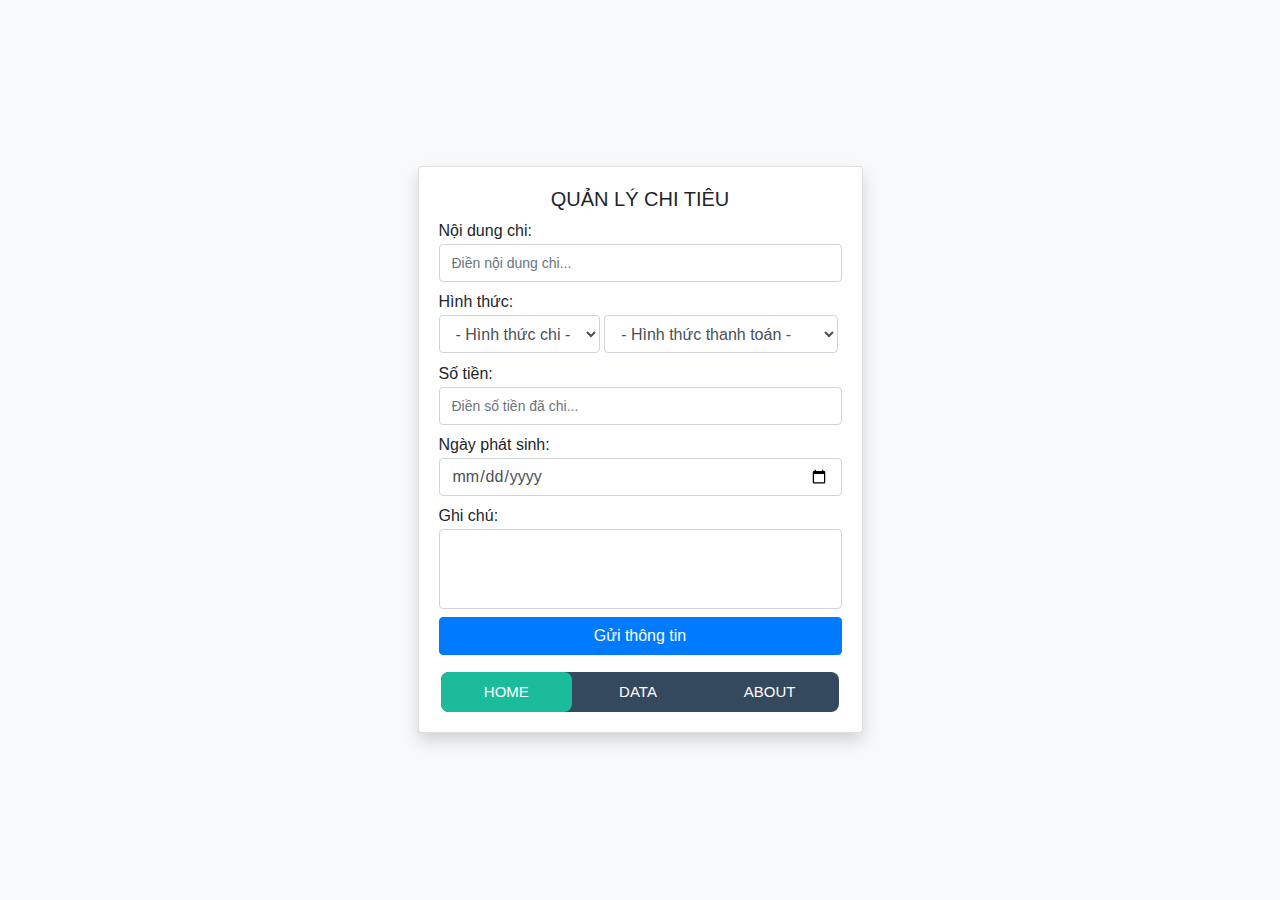
==== index.html @ 2f5fa238 "Update index.html" ====
<!DOCTYPE html>
<html lang="en">
<head>
    <meta charset="UTF-8">
    <meta name="viewport" content="width=device-width, initial-scale=1.0">
    <title>Quản lý chi tiêu cá nhân</title>
    <!-- Bootstrap MENU CSS -->
    <link rel="stylesheet" href="menu.css">
    <!-- Bootstrap CSS -->
    <link href="https://stackpath.bootstrapcdn.com/bootstrap/4.5.2/css/bootstrap.min.css" rel="stylesheet">
    <style>

        /* Thêm CSS tùy chỉnh tại đây nếu cần */
        body {
            min-height: 100vh; /* Đảm bảo chiều cao của body ít nhất là 100% chiều cao của viewport */
			margin: 0;
			padding: 0;
			background-color: #f8f9fa; /* Màu nền của trang */
			display: flex;
			justify-content: center; /* Căn giữa nội dung theo chiều ngang */
			align-items: center; /* Căn giữa nội dung theo chiều dọc */
        }

        /* Định dạng cho input "Ghi chú" */
        #ghi_chu {
            text-align: left; /* Canh trái nội dung */
            height: 80px; /* Chiều cao cố định */
            overflow-y: auto; /* Cho phép tự động xuống dòng khi đủ chiều cao */
            resize: none; /* Ngăn chặn thay đổi kích thước của textarea */
        }
		
		/* Điều chỉnh khoảng cách giữa label và input */
		.form-group label {
			margin-bottom: 1px; /* Khoảng cách dưới của label */
			display: block; /* Hiển thị label dưới dạng block để nó nằm trên một dòng riêng */
		}
		.form-group input,
		.form-group select,
		.form-group textarea {
        margin-bottom: 1px; /* Khoảng cách dưới của input, select, textarea */
		}
		
		/* Điều chỉnh khoảng cách giữa các form-group */
		.form-group {
        margin-bottom: 8px; /* Khoảng cách dưới của mỗi form-group */
		}
		/* Định dạng placeholder */
		::placeholder {
        font-size: 14px; /* Cỡ chữ của placeholder */
        }
        
    </style>
</head>


<body>


    <div class="container mt-1" style="margin-bottom: 5px;"> <!-- Container Bootstrap -->
        <div class="row justify-content-center"> <!-- Row Bootstrap: căn giữa nội dung -->
            <div class="col-md-5"> <!-- Cột Bootstrap: chiều rộng 41,6% trên màn hình lớn -->
                <div class="card shadow"> <!-- Thẻ card để bao bọc nội dung --> 
                    <div class="card-body">
                        <h5 class="text-center mb-2">QUẢN LÝ CHI TIÊU</h5>
                        <form id="registrationForm" onsubmit="submitForm(); return false;">

                            <div class="form-group">
                                <label for="Noidungchi">Nội dung chi:</label>
                                <input type="text" class="form-control" placeholder="Điền nội dung chi..." id="noi_dung_chi" name="noi_dung_chi" required>
                            </div>

                            <div class="form-group">
                            <label for="Hinhthuc">Hình thức:</label>
                            <select class="form-control" id="hinh_thuc_chi" name="hinh_thuc_chi" required style="display: inline-block; width: 40%;">
                              <option value="" disabled selected>- Hình thức chi -</option>
                              <option value="Trực tiếp">Trực tiếp</option>
                              <option value="Online">Online</option>
                              <option value="Khác">Khác</option>
                            </select>
                            
                            <select class="form-control" id="hinh_thuc_tt" name="hinh_thuc_tt" required style="display: inline-block; width: 58%;">
                              <option value="" disabled selected>- Hình thức thanh toán -</option>
                              <option value="Tiền mặt">Tiền mặt</option>
                              <option value="Thẻ ghi nợ">Thẻ ghi nợ</option>
                              <option value="Chuyển khoản">Chuyển khoản</option>
                              <option value="Khác">Khác</option>
                            </select>
                            </div>
            
                            <div class="form-group">
                                <label for="Sotien">Số tiền:</label>
                                <input type="number" class="form-control" placeholder="Điền số tiền đã chi..." id="so_tien" name="so_tien" required>
                            </div>

                            <div class="form-group">
                                <label for="Ngayphatsinh">Ngày phát sinh:</label>
                                <input type="date" class="form-control" placeholder="Ngày phát sinh giao dịch..." id="ngay_phat_sinh" name="ngay_phat_sinh">
                            </div>

                            <div class="form-group">
                                <label for="Ghichu">Ghi chú:</label>
                                <textarea class="form-control" placeholder="" id="ghi_chu" name="ghi_chu"></textarea>
                            </div>

                            <div class="form-group text-center">
                                <button class="btn btn-primary btn-block" id="ss-submit" type="submit">Gửi thông tin</button>
                            </div>

                            <div id="menu">
                                <!-- Nội dung của phần bạn muốn áp dụng CSS --> 
                                <!-- thanh menu -->
                                <nav>
                                <a href="https://bachtoanlx.github.io/myweb/index.html">Home</a>
                                <a href="https://bachtoanlx.github.io/myweb/datatable.html">Data</a>
                                <a href="https://bachtoanlx.github.io/myweb/about.html">About</a>
                                <div class="animation start-home"></div>
                            </nav> 
                            </div>

                        </form>
                    </div>
                </div>
            </div>
        </div>
    </div>

<!-- Bootstrap JS và các thư viện khác -->
<script src="https://code.jquery.com/jquery-3.5.1.slim.min.js"></script>
<script src="https://cdn.jsdelivr.net/npm/@popperjs/core@2.5.4/dist/umd/popper.min.js"></script>
<script src="https://stackpath.bootstrapcdn.com/bootstrap/4.5.2/js/bootstrap.min.js"></script>

<script>
// Hàm xử lý khi submit form
function submitForm() {
    // Hiển thị modal loading
    $('#loadingModal').modal('show');

    var noi_dung_chi = document.getElementById('noi_dung_chi').value;
    var hinh_thuc_chi = document.getElementById('hinh_thuc_chi').value;
    var hinh_thuc_tt = document.getElementById('hinh_thuc_tt').value;
    var so_tien = document.getElementById('so_tien').value;
    var ngay_phat_sinh = document.getElementById('ngay_phat_sinh').value || getCurrentDate();
    var ghi_chu = document.getElementById('ghi_chu').value;

    if (!noi_dung_chi || !hinh_thuc_chi || !hinh_thuc_tt || !so_tien) {
        $('#errorModal').modal('show'); // Hiển thị modal lỗi
        $('#loadingModal').modal('hide'); // Ẩn modal loading
        return;
    }

    var formData = {
        noi_dung_chi: noi_dung_chi,
        hinh_thuc_chi: hinh_thuc_chi,
        hinh_thuc_tt: hinh_thuc_tt,
        so_tien: so_tien,
        ngay_phat_sinh: ngay_phat_sinh,
        ghi_chu: ghi_chu
    };

    console.log(formData);

    fetch('https://script.google.com/macros/s/AKfycbzJI-iqo9UcL854_1yqWVZwP2hpHtPCdZ2r0AMEBykjgz6Kp2QeU3jSshLGypCGWMjU/exec', {
        method: 'POST',
        body: JSON.stringify(formData)
    })
    .then(response => response.json())
    .then(data => {
        console.log(data);
        if (data.result === 'success') {
            $('#successModal').modal('show'); // Hiển thị modal thành công
            document.getElementById('registrationForm').reset();
        } else {
            $('#errorModal').modal('show'); // Hiển thị modal lỗi
        }
    })
    .catch(error => {
        console.error('Đã xảy ra lỗi:', error);
        $('#errorModal').modal('show'); // Hiển thị modal lỗi
    })
    .finally(() => {
        // Ẩn modal loading sau khi hoàn thành
        $('#loadingModal').modal('hide');
    });
}
// ĐỊNH NGHĨA HÀM ĐỂ VIẾT HOA CHỮ CÁI ĐẦU CỦA CHUỖI
        function capitalizeFirstLetter(str) {
            return str.charAt(0).toUpperCase() + str.slice(1);
        }

        // Lắng nghe sự kiện khi người dùng nhập liệu vào trường input
        document.addEventListener('DOMContentLoaded', function() {
            var inputField = document.getElementById('noi_dung_chi');

            inputField.addEventListener('input', function() {
                // Lấy giá trị nhập vào từ trường input
                var inputValue = inputField.value;

                // Chuyển đổi chuỗi thành dạng viết hoa chữ cái đầu
                var capitalizedValue = capitalizeFirstLetter(inputValue);

                // Đặt lại giá trị đã chuyển đổi vào trường input
                inputField.value = capitalizedValue;
            });
        });

// HÀM LẤY NGÀY HIỆN TẠI DƯỚI DẠNG CHUỖI YYYY-MM-DD
function getCurrentDate() {
    var today = new Date();
    var year = today.getFullYear();
    var month = ('0' + (today.getMonth() + 1)).slice(-2); // Tháng đếm từ 0, cần cộng thêm 1 và format về dạng 2 chữ số
    var day = ('0' + today.getDate()).slice(-2); // Ngày format về dạng 2 chữ số
    return year + '-' + month + '-' + day;
}

function setMaxDateForNgayPhatSinh() {
    var today = new Date();
    var year = today.getFullYear();
    var month = ('0' + (today.getMonth() + 1)).slice(-2); // Tháng đếm từ 0, cần cộng thêm 1 và format về dạng 2 chữ số
    var day = ('0' + today.getDate()).slice(-2); // Ngày format về dạng 2 chữ số

    var maxDate = year + '-' + month + '-' + day;

    // Đặt thuộc tính max cho input ngày phat sinh 
    document.getElementById('ngay_phat_sinh').setAttribute('max', maxDate);
}

// Gọi hàm setMaxDateForNgayPhatSinh() khi tài liệu được tải
document.addEventListener('DOMContentLoaded', function() {
    setMaxDateForNgayPhatSinh();
});


</script>
<!-- CÁC MODAL THÔNG BÁO KHI GỬI DỮ LIỆU -->
<!-- Modal Thành công -->
<div class="modal fade" id="successModal" tabindex="-1" role="dialog" aria-labelledby="successModalLabel" aria-hidden="true">
    <div class="modal-dialog" role="document">
        <div class="modal-content">
            <div class="modal-body text-center">
                <p class="text-success"><i class="fas fa-check-circle fa-3x mb-3"></i></p>
                <p class="mb-0"><strong>Ghi nhận thành công!</strong></p>
            </div>
            <div class="modal-footer">
                <button type="button" class="btn btn-primary btn-block" data-dismiss="modal">Đóng</button>
            </div>
        </div>
    </div>
</div>

<!-- Modal Lỗi -->
<div class="modal fade" id="errorModal" tabindex="-1" role="dialog" aria-labelledby="errorModalLabel" aria-hidden="true">
    <div class="modal-dialog" role="document">
        <div class="modal-content">
            <div class="modal-header">
                <h5 class="modal-title" id="errorModalLabel">Lỗi!</h5>
                <button type="button" class="close" data-dismiss="modal" aria-label="Close">
                    <span aria-hidden="true">&times;</span>
                </button>
            </div>
            <div class="modal-body">
                Ghi nhận thất bại. Vui lòng thử lại.
            </div>
            <div class="modal-footer">
                <button type="button" class="btn btn-secondary" data-dismiss="modal">Đóng</button>
            </div>
        </div>
    </div>
</div>
<!-- Modal Loading khi đang gửi dữ liệu-->
<div class="modal" id="loadingModal" tabindex="-1" role="dialog" aria-labelledby="loadingModalLabel" aria-hidden="true">
    <div class="modal-dialog modal-dialog-centered" role="document">
        <div class="modal-content">
            <div class="modal-body text-center">
                <div class="spinner-border text-primary" role="status">
                    <span class="sr-only">Loading...</span>
                </div>
                <p class="mt-2">Đang gửi dữ liệu...</p>
            </div>
        </div>
    </div>
</div>


</body>
</html>
---- menu.css ----
#menu {
nav {
	margin: 17px auto 0;
	position: relative;
	width: 99%;
	height: 40px;
	background-color: #34495e;
	border-radius: 8px;
	font-size: 0;
}
nav a {
	line-height: 40px;
	height: 100%;
	font-size: 15px;
	display: inline-block;
	position: relative;
	z-index: 1;
	text-decoration: none;
	text-transform: uppercase;
	text-align: center;
	color: white;
	cursor: pointer;
}
nav .animation {
	position: absolute;
	height: 100%;
	top: 0;
	z-index: 0;
	transition: all .5s ease 0s;
	border-radius: 8px;
}
a:nth-child(1) {
	width: 33%;
}
a:nth-child(2) {
	width: 33%;
}
a:nth-child(3) {
	width: 33%;
}

nav .start-home, a:nth-child(1):hover~.animation {
	width: 33%;
	left: 0%;
	background-color: #1abc9c;
}
nav .start-Data, a:nth-child(2):hover~.animation {
	width: 33%;
	left: 33%;
	background-color: #e74c3c;
}
nav .start-About, a:nth-child(3):hover~.animation {
	width: 33%;
	left: 67%;
	background-color: #3498db;
}


body {
	font-size: 12px;
	font-family: sans-serif;
	background: #2c3e50;
}
h1 {
	text-align: center;
	margin: 40px 0 40px;
	text-align: center;
	font-size: 30px;
	color: #ecf0f1;
	text-shadow: 2px 2px 4px #000000;
	font-family: 'Cherry Swash', cursive;
}

p {
    position: absolute;
    bottom: 20px;
    width: 100%;
    text-align: center;
    color: #ecf0f1;
    font-family: 'Cherry Swash',cursive;
    font-size: 16px;
}

span {
    color: #2BD6B4;
}
}
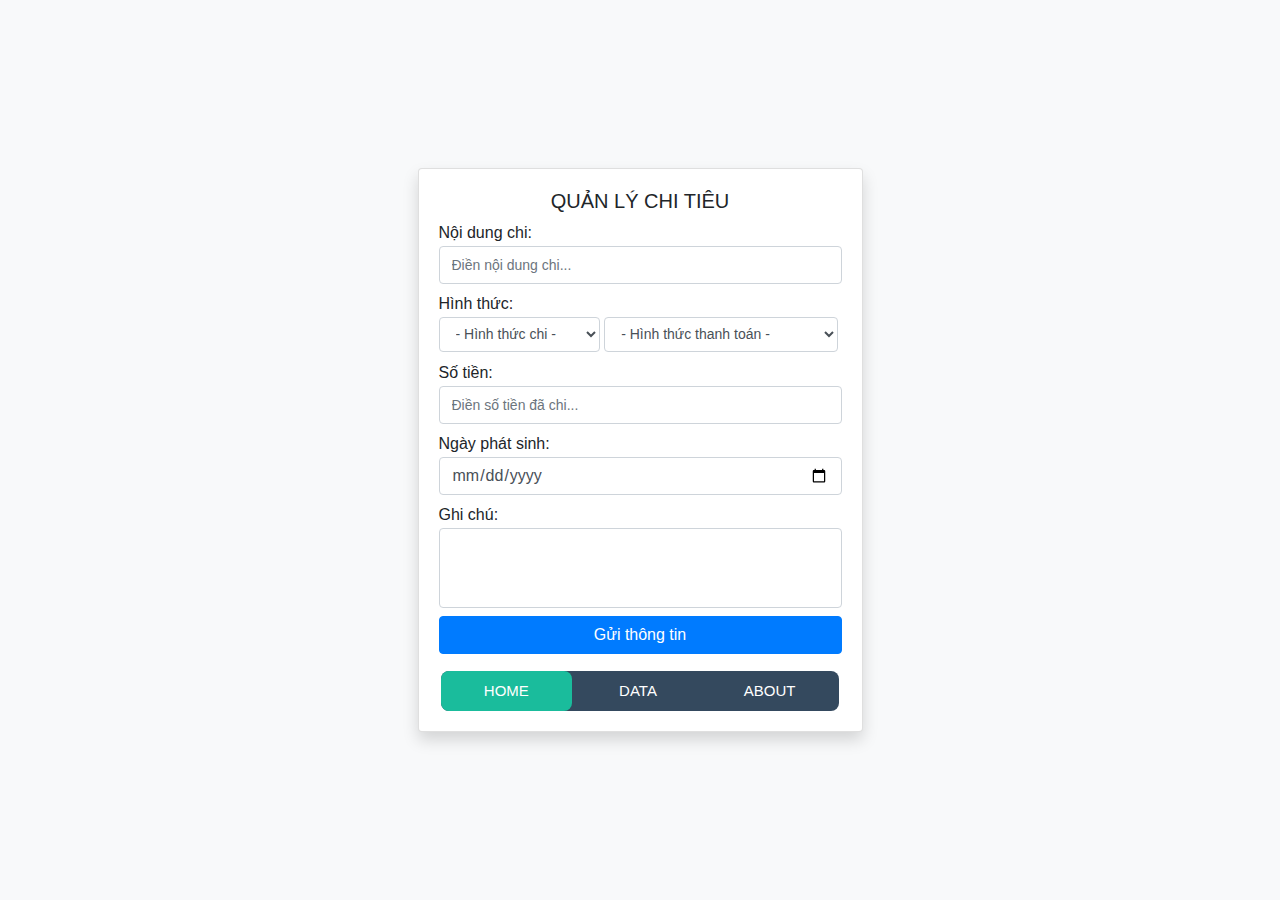
==== commit e19f6fc3: "Update index.html" ====
--- a/index.html
+++ b/index.html
@@ -48,6 +48,25 @@
 		::placeholder {
         font-size: 14px; /* Cỡ chữ của placeholder */
         }
+
+        /* Thiết lập kích thước chữ mặc định cho các select */
+        select.form-control {
+        font-size: 14px; /* Kích thước chữ mặc định */
+        }
+
+        /* Sử dụng Media Queries để điều chỉnh kích thước chữ cho các kích cỡ màn hình khác nhau */
+        @media screen and (max-width: 768px) {
+        select.form-control {
+            font-size: 14px; /* Kích thước chữ khi màn hình có độ rộng <= 768px */
+        }
+        }
+
+        @media screen and (max-width: 576px) {
+        select.form-control {
+            font-size: 14px; /* Kích thước chữ khi màn hình có độ rộng <= 576px */
+        }
+        }
+
         
     </style>
 </head>
@@ -70,22 +89,23 @@
                             </div>
 
                             <div class="form-group">
-                            <label for="Hinhthuc">Hình thức:</label>
-                            <select class="form-control" id="hinh_thuc_chi" name="hinh_thuc_chi" required style="display: inline-block; width: 40%;">
-                              <option value="" disabled selected>- Hình thức chi -</option>
-                              <option value="Trực tiếp">Trực tiếp</option>
-                              <option value="Online">Online</option>
-                              <option value="Khác">Khác</option>
-                            </select>
-                            
-                            <select class="form-control" id="hinh_thuc_tt" name="hinh_thuc_tt" required style="display: inline-block; width: 58%;">
-                              <option value="" disabled selected>- Hình thức thanh toán -</option>
-                              <option value="Tiền mặt">Tiền mặt</option>
-                              <option value="Thẻ ghi nợ">Thẻ ghi nợ</option>
-                              <option value="Chuyển khoản">Chuyển khoản</option>
-                              <option value="Khác">Khác</option>
-                            </select>
-                            </div>
+                                <label for="hinh_thuc_chi">Hình thức:</label>
+                                <select class="form-control" id="hinh_thuc_chi" name="hinh_thuc_chi" required style="display: inline-block; width: 40%;">
+                                  <option value="" disabled selected>- Hình thức chi -</option>
+                                  <option value="Trực tiếp">Trực tiếp</option>
+                                  <option value="Online">Online</option>
+                                  <option value="Khác">Khác</option>
+                                </select>
+                              
+                                <select class="form-control" id="hinh_thuc_tt" name="hinh_thuc_tt" required style="display: inline-block; width: 58%;">
+                                  <option value="" disabled selected>- Hình thức thanh toán -</option>
+                                  <option value="Tiền mặt">Tiền mặt</option>
+                                  <option value="Thẻ ghi nợ">Thẻ ghi nợ</option>
+                                  <option value="Chuyển khoản">Chuyển khoản</option>
+                                  <option value="Khác">Khác</option>
+                                </select>
+                              </div>
+                              
             
                             <div class="form-group">
                                 <label for="Sotien">Số tiền:</label>
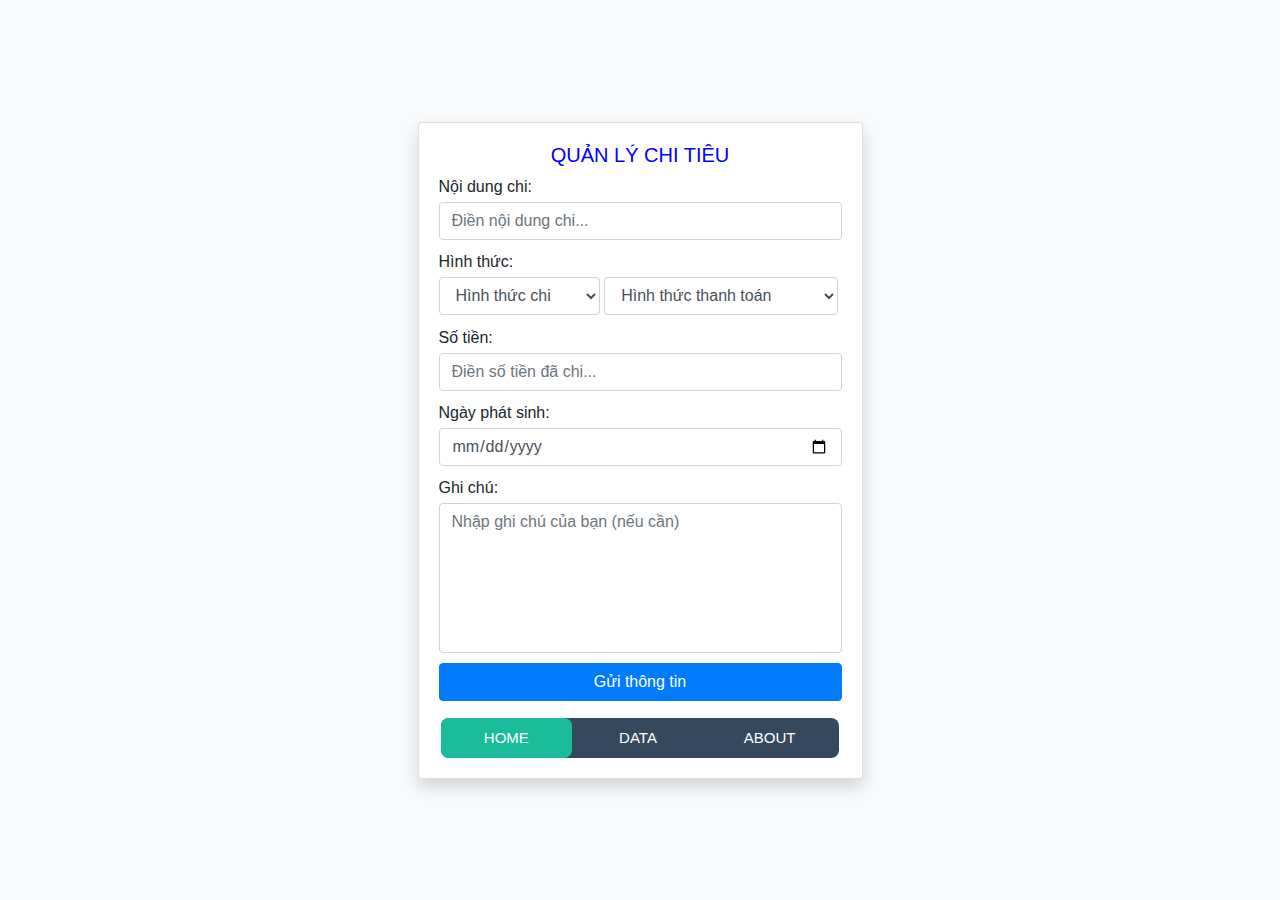
==== commit 4046d4d9: "Update index.html" ====
--- a/index.html
+++ b/index.html
@@ -24,14 +24,14 @@
         /* Định dạng cho input "Ghi chú" */
         #ghi_chu {
             text-align: left; /* Canh trái nội dung */
-            height: 80px; /* Chiều cao cố định */
+            height: 150px; /* Chiều cao cố định */
             overflow-y: auto; /* Cho phép tự động xuống dòng khi đủ chiều cao */
             resize: none; /* Ngăn chặn thay đổi kích thước của textarea */
         }
 		
 		/* Điều chỉnh khoảng cách giữa label và input */
 		.form-group label {
-			margin-bottom: 1px; /* Khoảng cách dưới của label */
+			margin-bottom: 3px; /* Khoảng cách dưới của label */
 			display: block; /* Hiển thị label dưới dạng block để nó nằm trên một dòng riêng */
 		}
 		.form-group input,
@@ -42,8 +42,9 @@
 		
 		/* Điều chỉnh khoảng cách giữa các form-group */
 		.form-group {
-        margin-bottom: 8px; /* Khoảng cách dưới của mỗi form-group */
+        margin-bottom: 10px; /* Khoảng cách dưới của mỗi form-group */
 		}
+
 		/* Định dạng placeholder */
 		::placeholder {
         font-size: 14px; /* Cỡ chữ của placeholder */
@@ -55,16 +56,23 @@
         }
 
         /* Sử dụng Media Queries để điều chỉnh kích thước chữ cho các kích cỡ màn hình khác nhau */
-        @media screen and (max-width: 768px) {
+        @media screen and (min-width: 992px) {
         select.form-control {
-            font-size: 14px; /* Kích thước chữ khi màn hình có độ rộng <= 768px */
-        }
-        }
-
+            font-size: 16px; /* Kích thước chữ khi màn hình có độ rộng <= 992px */
+            }
+        }
+
+        /* Sử dụng Media Queries để điều chỉnh kích thước chữ của placeholder cho các kích cỡ màn hình khác nhau */
+        @media screen and (min-width: 992px) {
+            ::placeholder {
+                font-size: 16px; /* Cỡ chữ của placeholder khi màn hình có độ rộng lớn hơn hoặc bằng 992px */
+            }
+        }
+        
         @media screen and (max-width: 576px) {
         select.form-control {
-            font-size: 14px; /* Kích thước chữ khi màn hình có độ rộng <= 576px */
-        }
+            font-size: 14px; /* Kích thước chữ khi màn hình có độ rộng <= 576px */     
+            }
         }
 
         
@@ -75,12 +83,12 @@
 <body>
 
 
-    <div class="container mt-1" style="margin-bottom: 5px;"> <!-- Container Bootstrap -->
+    <div class="container mt-3 mb-3"> <!-- Container Bootstrap -->  
         <div class="row justify-content-center"> <!-- Row Bootstrap: căn giữa nội dung -->
             <div class="col-md-5"> <!-- Cột Bootstrap: chiều rộng 41,6% trên màn hình lớn -->
                 <div class="card shadow"> <!-- Thẻ card để bao bọc nội dung --> 
                     <div class="card-body">
-                        <h5 class="text-center mb-2">QUẢN LÝ CHI TIÊU</h5>
+                        <h5 class="text-center mb-2" style="color: blue;">QUẢN LÝ CHI TIÊU</h5>
                         <form id="registrationForm" onsubmit="submitForm(); return false;">
 
                             <div class="form-group">
@@ -91,14 +99,14 @@
                             <div class="form-group">
                                 <label for="hinh_thuc_chi">Hình thức:</label>
                                 <select class="form-control" id="hinh_thuc_chi" name="hinh_thuc_chi" required style="display: inline-block; width: 40%;">
-                                  <option value="" disabled selected>- Hình thức chi -</option>
+                                  <option value="" disabled selected>Hình thức chi</option>
                                   <option value="Trực tiếp">Trực tiếp</option>
                                   <option value="Online">Online</option>
                                   <option value="Khác">Khác</option>
                                 </select>
                               
                                 <select class="form-control" id="hinh_thuc_tt" name="hinh_thuc_tt" required style="display: inline-block; width: 58%;">
-                                  <option value="" disabled selected>- Hình thức thanh toán -</option>
+                                  <option value="" disabled selected>Hình thức thanh toán</option>
                                   <option value="Tiền mặt">Tiền mặt</option>
                                   <option value="Thẻ ghi nợ">Thẻ ghi nợ</option>
                                   <option value="Chuyển khoản">Chuyển khoản</option>
@@ -119,9 +127,9 @@
 
                             <div class="form-group">
                                 <label for="Ghichu">Ghi chú:</label>
-                                <textarea class="form-control" placeholder="" id="ghi_chu" name="ghi_chu"></textarea>
-                            </div>
-
+                                <textarea  class="form-control" placeholder="Nhập ghi chú của bạn (nếu cần)" id="ghi_chu" name="ghichu" ></textarea>
+                            </div>
+                        
                             <div class="form-group text-center">
                                 <button class="btn btn-primary btn-block" id="ss-submit" type="submit">Gửi thông tin</button>
                             </div>
@@ -187,10 +195,19 @@
     .then(data => {
         console.log(data);
         if (data.result === 'success') {
-            $('#successModal').modal('show'); // Hiển thị modal thành công
+            // Hiển thị modal thành công
+            $('#successModal').modal('show');
+
+            // Tự động đóng modal sau 3 giây
+            setTimeout(function () {
+                $('#successModal').modal('hide');
+            }, 3000);
+
+            // Reset form
             document.getElementById('registrationForm').reset();
         } else {
-            $('#errorModal').modal('show'); // Hiển thị modal lỗi
+            // Hiển thị modal lỗi
+            $('#errorModal').modal('show');
         }
     })
     .catch(error => {
@@ -202,6 +219,8 @@
         $('#loadingModal').modal('hide');
     });
 }
+
+
 // ĐỊNH NGHĨA HÀM ĐỂ VIẾT HOA CHỮ CÁI ĐẦU CỦA CHUỖI
         function capitalizeFirstLetter(str) {
             return str.charAt(0).toUpperCase() + str.slice(1);
@@ -248,6 +267,7 @@
 document.addEventListener('DOMContentLoaded', function() {
     setMaxDateForNgayPhatSinh();
 });
+
 
 
 </script>
@@ -266,6 +286,9 @@
         </div>
     </div>
 </div>
+
+
+
 
 <!-- Modal Lỗi -->
 <div class="modal fade" id="errorModal" tabindex="-1" role="dialog" aria-labelledby="errorModalLabel" aria-hidden="true">
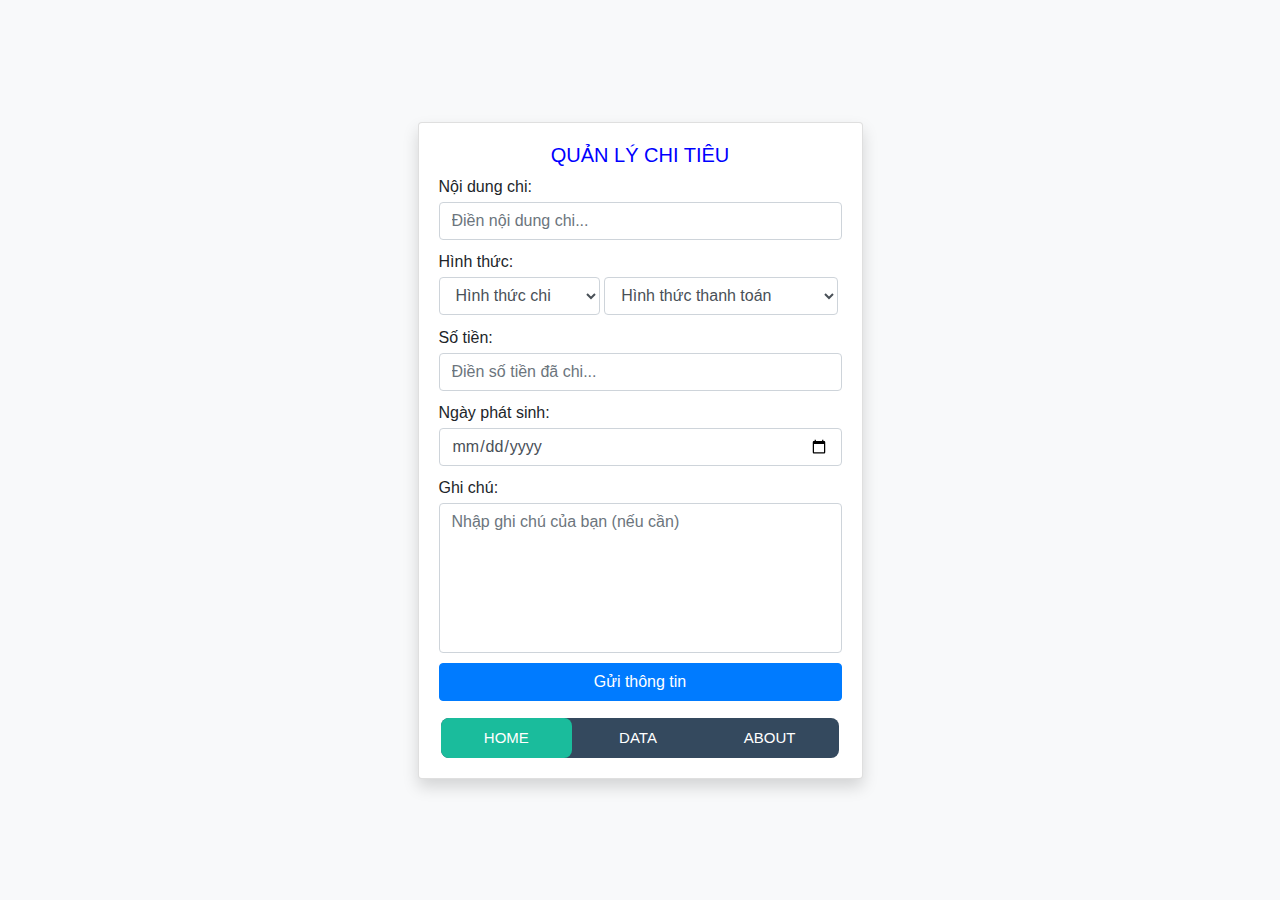
==== commit 95088ee0: "Update index.html" ====
--- a/index.html
+++ b/index.html
@@ -198,10 +198,10 @@
             // Hiển thị modal thành công
             $('#successModal').modal('show');
 
-            // Tự động đóng modal sau 3 giây
+            // Tự động đóng modal sau 2 giây
             setTimeout(function () {
                 $('#successModal').modal('hide');
-            }, 3000);
+            }, 2000);
 
             // Reset form
             document.getElementById('registrationForm').reset();
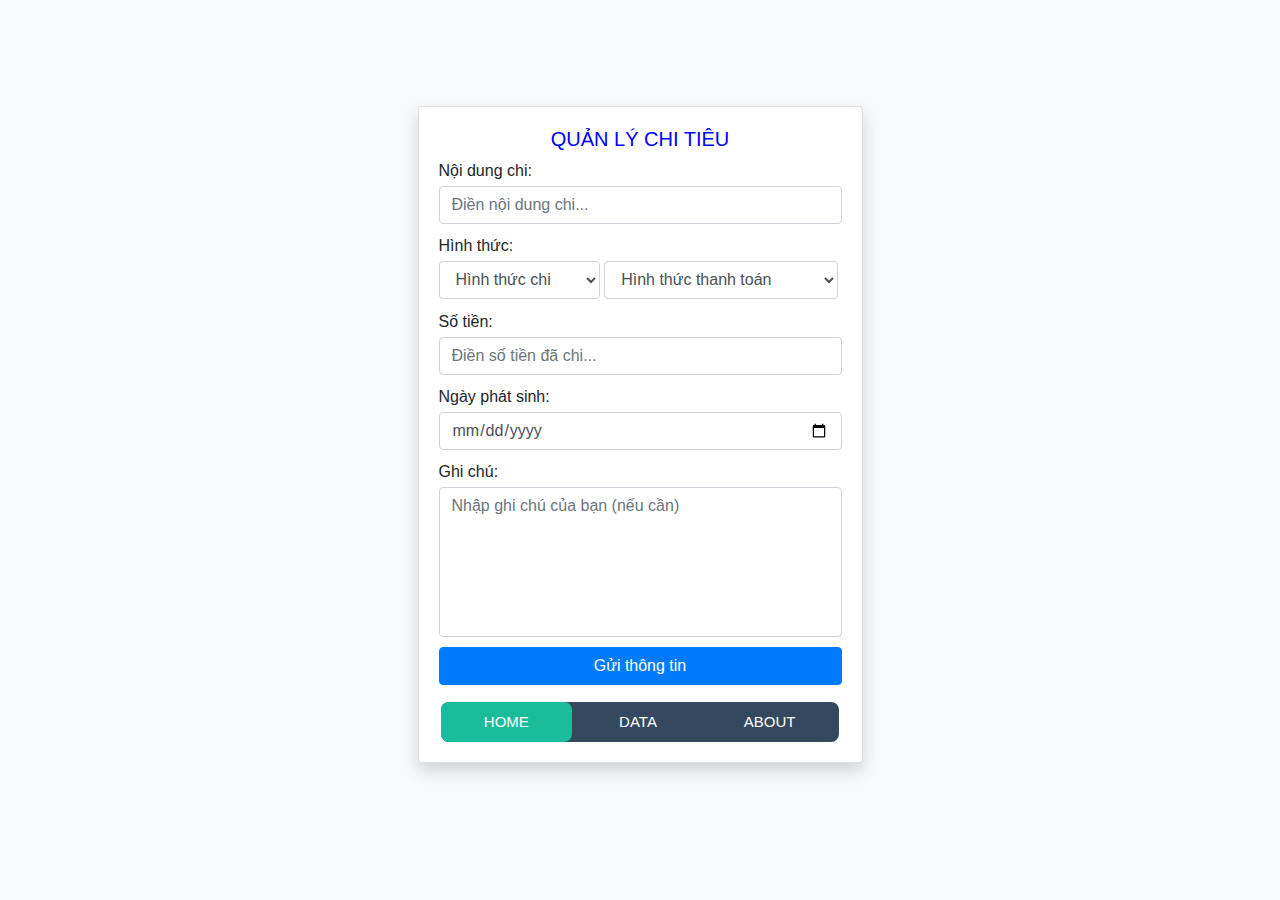
==== commit 12e2f07b: "Update index.html" ====
--- a/index.html
+++ b/index.html
@@ -83,7 +83,7 @@
 <body>
 
 
-    <div class="container mt-3 mb-3"> <!-- Container Bootstrap -->  
+    <div class="container mt-3 mb-5"> <!-- Container Bootstrap -->  
         <div class="row justify-content-center"> <!-- Row Bootstrap: căn giữa nội dung -->
             <div class="col-md-5"> <!-- Cột Bootstrap: chiều rộng 41,6% trên màn hình lớn -->
                 <div class="card shadow"> <!-- Thẻ card để bao bọc nội dung --> 
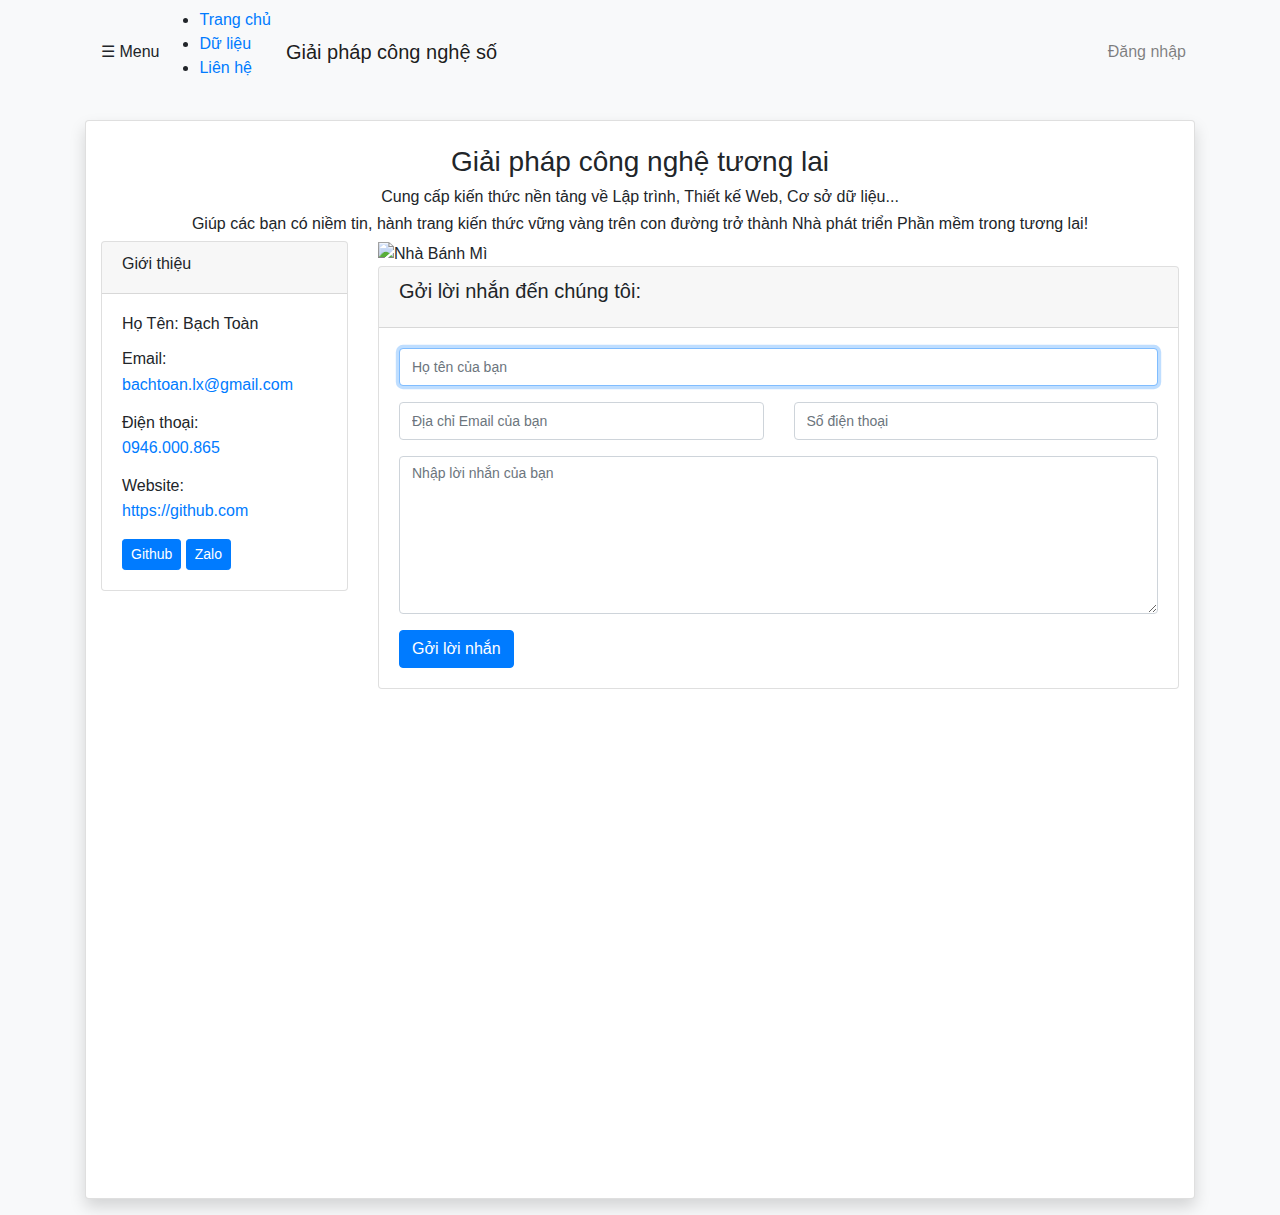
==== commit 68bb1324: "Update index.html" ====
--- a/index.html
+++ b/index.html
@@ -1,276 +1,189 @@
 <!DOCTYPE html>
-<html lang="en">
+<html lang="vn">
 <head>
     <meta charset="UTF-8">
     <meta name="viewport" content="width=device-width, initial-scale=1.0">
-    <title>Quản lý chi tiêu cá nhân</title>
-    <!-- Bootstrap MENU CSS -->
-    <link rel="stylesheet" href="menu.css">
-    <!-- Bootstrap CSS -->
+    <title>Liên hệ</title>
+    <link rel="stylesheet" href="styles.css"> <!-- Liên kết đến file CSS -->
+    <!-- Nhúng CSS của Bootstrap -->
     <link href="https://stackpath.bootstrapcdn.com/bootstrap/4.5.2/css/bootstrap.min.css" rel="stylesheet">
+
     <style>
-
-        /* Thêm CSS tùy chỉnh tại đây nếu cần */
+        /* Thiết lập font-size cho toàn bộ trang */
         body {
-            min-height: 100vh; /* Đảm bảo chiều cao của body ít nhất là 100% chiều cao của viewport */
-			margin: 0;
-			padding: 0;
-			background-color: #f8f9fa; /* Màu nền của trang */
-			display: flex;
-			justify-content: center; /* Căn giữa nội dung theo chiều ngang */
-			align-items: center; /* Căn giữa nội dung theo chiều dọc */
+            min-height: 100vh;
+            margin: 0;
+            padding: 0;
+            background-color: #f8f9fa;
+            display: flex;
+            justify-content: center;
+            align-items: center;
+            font-size: 16px; /* Đặt kích thước font chữ mong muốn */
         }
-
-        /* Định dạng cho input "Ghi chú" */
-        #ghi_chu {
-            text-align: left; /* Canh trái nội dung */
-            height: 150px; /* Chiều cao cố định */
-            overflow-y: auto; /* Cho phép tự động xuống dòng khi đủ chiều cao */
-            resize: none; /* Ngăn chặn thay đổi kích thước của textarea */
-        }
-		
-		/* Điều chỉnh khoảng cách giữa label và input */
-		.form-group label {
-			margin-bottom: 3px; /* Khoảng cách dưới của label */
-			display: block; /* Hiển thị label dưới dạng block để nó nằm trên một dòng riêng */
-		}
-		.form-group input,
-		.form-group select,
-		.form-group textarea {
-        margin-bottom: 1px; /* Khoảng cách dưới của input, select, textarea */
-		}
-		
-		/* Điều chỉnh khoảng cách giữa các form-group */
-		.form-group {
-        margin-bottom: 10px; /* Khoảng cách dưới của mỗi form-group */
-		}
-
-		/* Định dạng placeholder */
-		::placeholder {
+        /* Định dạng placeholder */
+		    ::placeholder {
         font-size: 14px; /* Cỡ chữ của placeholder */
         }
-
-        /* Thiết lập kích thước chữ mặc định cho các select */
-        select.form-control {
-        font-size: 14px; /* Kích thước chữ mặc định */
-        }
-
-        /* Sử dụng Media Queries để điều chỉnh kích thước chữ cho các kích cỡ màn hình khác nhau */
-        @media screen and (min-width: 992px) {
-        select.form-control {
-            font-size: 16px; /* Kích thước chữ khi màn hình có độ rộng <= 992px */
-            }
-        }
-
-        /* Sử dụng Media Queries để điều chỉnh kích thước chữ của placeholder cho các kích cỡ màn hình khác nhau */
-        @media screen and (min-width: 992px) {
-            ::placeholder {
-                font-size: 16px; /* Cỡ chữ của placeholder khi màn hình có độ rộng lớn hơn hoặc bằng 992px */
-            }
-        }
-        
-        @media screen and (max-width: 576px) {
-        select.form-control {
-            font-size: 14px; /* Kích thước chữ khi màn hình có độ rộng <= 576px */     
-            }
-        }
-
-        
     </style>
+
 </head>
-
-
 <body>
 
-
-    <div class="container mt-3 mb-5"> <!-- Container Bootstrap -->  
-        <div class="row justify-content-center"> <!-- Row Bootstrap: căn giữa nội dung -->
-            <div class="col-md-5"> <!-- Cột Bootstrap: chiều rộng 41,6% trên màn hình lớn -->
-                <div class="card shadow"> <!-- Thẻ card để bao bọc nội dung --> 
-                    <div class="card-body">
-                        <h5 class="text-center mb-2" style="color: blue;">QUẢN LÝ CHI TIÊU</h5>
-                        <form id="registrationForm" onsubmit="submitForm(); return false;">
-
-                            <div class="form-group">
-                                <label for="Noidungchi">Nội dung chi:</label>
-                                <input type="text" class="form-control" placeholder="Điền nội dung chi..." id="noi_dung_chi" name="noi_dung_chi" required>
+<!-- BEGIN: Content-->
+<div class="content">
+    <!-- Nội dung trang web -->
+    <nav class="navbar navbar-expand-lg navbar-light bg-light">
+    
+<!-- Thanh menu -->
+<div id="menu">
+    <div class="container">
+        <div class="menu-toggle" onclick="toggleMenu()">☰ Menu</div>
+        <div class="menu">
+            <ul>
+                <li><a href="https://bachtoanlx.github.io/ghinhandonghokcn/index.html">Trang chủ</a></li>
+                <li><a href="#">Dữ liệu</a></li>
+                <li><a href="https://bachtoanlx.github.io/ghinhandonghokcn/about.html">Liên hệ</a></li>
+            </ul>
+        </div>
+    </div>
+</div>
+
+    <a class="navbar-brand" id="navbarTitle" href="#">Giải pháp công nghệ số</a>
+    <ul class="navbar-nav ml-auto">
+        <li class="nav-item" id="loginLogoutButton">
+            <a class="nav-link" href="#" id="loginButton">Đăng nhập</a>
+        </li>
+    </ul>
+</nav>
+
+<div class="container mt-3 mb-3">
+    <!-- Container Bootstrap -->
+    <div class="card shadow">
+        <!-- Thẻ card để bao bọc nội dung -->
+        <div class="app-content content">
+            <div class="content-overlay"></div>
+            <div class="header-navbar-shadow"></div>
+            <div class="content-body">
+                <div id="contact-page" class="container">
+                    <div class="row">
+                        <div class="col">
+                            <br>
+                            <h3 class="text-center">Giải pháp công nghệ tương lai</h3>
+                            <h6 class="text-center">Cung cấp kiến thức nền tảng về Lập trình, Thiết kế Web, Cơ sở dữ liệu...</h6>
+                            <h6 class="text-center">Giúp các bạn có niềm tin, hành trang kiến thức vững vàng trên con đường trở thành Nhà phát triển Phần mềm trong tương lai!</h6>
+                        </div>
+                    </div>
+
+                    <div class="row">
+                        <div class="col col-12 col-sm-12 col-md-3 col-lg-3">
+                            <div class="card">
+                                <div class="card-header">
+                                    <h6>Giới thiệu</h6>
+                                </div>
+                                <div class="card-body">
+                                    <h6 class="mb-3">Họ Tên: Bạch Toàn</h6>
+                                    <div class="mt-0">
+                                        <h6 class="mb-1">Email:</h6>
+                                        <p>
+                                            <a href="mailto:bachtoan.lx@gmail.com">bachtoan.lx@gmail.com</a><br />
+                                        </p>
+                                    </div>
+                                    <div class="mt-0">
+                                        <h6 class="mb-1">Điện thoại:</h6>
+                                        <p>
+                                            <a href="tel:0946000865">0946.000.865</a><br />
+                                        </p>
+                                    </div>
+                                    <div class="mt-0">
+                                        <h6 class="mb-1">Website:</h6>
+                                        <p><a href="https://github.com">https://github.com</a></p>
+                                    </div>
+                                    <div class="mt-0">
+                                        <a href="https://github.com" class="btn btn-sm btn-icon btn-primary p-25"><i class="feather icon-github"></i> Github</a>
+                                        <a href="https://zalo.me/0946000865" class="btn btn-sm btn-icon btn-primary p-25"><i class="feather icon-zalo"></i> Zalo</a>
+                                    </div>
+                                </div>
                             </div>
-
-                            <div class="form-group">
-                                <label for="hinh_thuc_chi">Hình thức:</label>
-                                <select class="form-control" id="hinh_thuc_chi" name="hinh_thuc_chi" required style="display: inline-block; width: 40%;">
-                                  <option value="" disabled selected>Hình thức chi</option>
-                                  <option value="Trực tiếp">Trực tiếp</option>
-                                  <option value="Online">Online</option>
-                                  <option value="Khác">Khác</option>
-                                </select>
-                              
-                                <select class="form-control" id="hinh_thuc_tt" name="hinh_thuc_tt" required style="display: inline-block; width: 58%;">
-                                  <option value="" disabled selected>Hình thức thanh toán</option>
-                                  <option value="Tiền mặt">Tiền mặt</option>
-                                  <option value="Thẻ ghi nợ">Thẻ ghi nợ</option>
-                                  <option value="Chuyển khoản">Chuyển khoản</option>
-                                  <option value="Khác">Khác</option>
-                                </select>
-                              </div>
-                              
+                            <iframe src="https://www.google.com/maps/embed?pb=!1m18!1m12!1m3!1d11102.003218111298!2d105.48061725918508!3d10.329807953325497!2m3!1f0!2f0!3f0!3m2!1i1024!2i768!4f13.1!3m3!1m2!1s0x310a7349424279e9%3A0x89fe651f8ec11012!2zTmjDoCBCw6FuaCBNw6w!5e0!3m2!1svi!2s!4v1714804647365!5m2!1svi!2s"
+                                    width="100%" height="600" frameborder="0" style="border:0" allowfullscreen></iframe>
+                        </div>
+                        <div class="col col-12 col-sm-12 col-md-9 col-lg-9">
+                            <div class="row">
+                                <div class="col">
+                                    <div class="cover-container">
+                                        <img class="img-fluid bg-cover rounded-0 w-100" src="https://github.com/bachtoanlx/myweb/assets/167489931/55866bf2-38a4-4b3d-9fef-c073133ccaa8" alt="Nhà Bánh Mì">
+                                    </div>
+                                </div>
+                            </div>
+
+                            <section class="multiple-validation">
+                                <div class="row">
+                                    <div class="col-md-12">
+                                        <div class="card">
+                                            <div class="card-header">
+                                                <h5 class="card-title">Gởi lời nhắn đến chúng tôi:</h5>
+                                            </div>
+                                            <div class="card-content">
+                                                <div class="card-body">
+                                                    <form class="form-horizontal" method="post" action="https://" novalidate>
+                                                        <input type="hidden" name="_token" value="xyz">
+                                                        <div class="row">
+                                                            <div class="col-sm-12">
+                                                                <div class="form-group">
+                                                                    <div class="controls">
+                                                                        <input type="text" name="name" class="form-control" placeholder="Họ tên của bạn" required
+                                                                               data-validation-required-message="Vui lòng nhập Họ tên" autofocus="autofocus">
+                                                                    </div>
+                                                                </div>
+                                                            </div>
+                                                            <div class="col-sm-6">
+                                                                <div class="form-group">
+                                                                    <div class="controls">
+                                                                        <input type="email" name="email" class="form-control" placeholder="Địa chỉ Email của bạn" required
+                                                                               data-validation-required-message="Vui lòng nhập Địa chỉ Email">
+                                                                    </div>
+                                                                </div>
+                                                            </div>
+                                                            <div class="col-sm-6">
+                                                                <div class="form-group">
+                                                                    <div class="controls">
+                                                                        <input type="text" name="phone" class="form-control" placeholder="Số điện thoại" required
+                                                                               data-validation-required-message="Vui lòng để lại số điện thoại để chúng tôi tiện liên hệ">
+                                                                    </div>
+                                                                </div>
+                                                            </div>
+                                                            <div class="col-sm-12">
+                                                                <div class="form-group">
+                                                                    <div class="controls">
+                                                                        <textarea name="message" class="form-control" placeholder="Nhập lời nhắn của bạn" rows="6" required
+                                                                                  data-validation-required-message="Vui lòng nhập lời nhắn của bạn. Sau khi nhận được thông tin, chúng tôi sẽ liên hệ lại bạn trong thời gian sớm nhất."></textarea>
+                                                                    </div>
+                                                                </div>
+                                                            </div>
+                                                        </div>
+                                                        <button type="submit" class="btn btn-primary">Gởi lời nhắn</button>
+                                                    </form>
+                                                </div>
+                                            </div>
+                                        </div>
+                                    </div>
+                                </div>
+                            </section>
+                        </div>
+                    </div>
             
-                            <div class="form-group">
-                                <label for="Sotien">Số tiền:</label>
-                                <input type="number" class="form-control" placeholder="Điền số tiền đã chi..." id="so_tien" name="so_tien" required>
-                            </div>
-
-                            <div class="form-group">
-                                <label for="Ngayphatsinh">Ngày phát sinh:</label>
-                                <input type="date" class="form-control" placeholder="Ngày phát sinh giao dịch..." id="ngay_phat_sinh" name="ngay_phat_sinh">
-                            </div>
-
-                            <div class="form-group">
-                                <label for="Ghichu">Ghi chú:</label>
-                                <textarea  class="form-control" placeholder="Nhập ghi chú của bạn (nếu cần)" id="ghi_chu" name="ghichu" ></textarea>
-                            </div>
-                        
-                            <div class="form-group text-center">
-                                <button class="btn btn-primary btn-block" id="ss-submit" type="submit">Gửi thông tin</button>
-                            </div>
-
-                            <div id="menu">
-                                <!-- Nội dung của phần bạn muốn áp dụng CSS --> 
-                                <!-- thanh menu -->
-                                <nav>
-                                <a href="https://bachtoanlx.github.io/myweb/index.html">Home</a>
-                                <a href="https://bachtoanlx.github.io/myweb/datatable.html">Data</a>
-                                <a href="https://bachtoanlx.github.io/myweb/about.html">About</a>
-                                <div class="animation start-home"></div>
-                            </nav> 
-                            </div>
-
-                        </form>
-                    </div>
-                </div>
-            </div>
-        </div>
-    </div>
-
-<!-- Bootstrap JS và các thư viện khác -->
-<script src="https://code.jquery.com/jquery-3.5.1.slim.min.js"></script>
+                </div>
+            </div>
+        </div>
+    </div>
+</div>
+<!-- Bootstrap JS và jQuery (cần thiết cho Bootstrap) -->
+<script src="https://code.jquery.com/jquery-3.5.1.min.js"></script>
 <script src="https://cdn.jsdelivr.net/npm/@popperjs/core@2.5.4/dist/umd/popper.min.js"></script>
 <script src="https://stackpath.bootstrapcdn.com/bootstrap/4.5.2/js/bootstrap.min.js"></script>
 
-<script>
-// Hàm xử lý khi submit form
-function submitForm() {
-    // Hiển thị modal loading
-    $('#loadingModal').modal('show');
-
-    var noi_dung_chi = document.getElementById('noi_dung_chi').value;
-    var hinh_thuc_chi = document.getElementById('hinh_thuc_chi').value;
-    var hinh_thuc_tt = document.getElementById('hinh_thuc_tt').value;
-    var so_tien = document.getElementById('so_tien').value;
-    var ngay_phat_sinh = document.getElementById('ngay_phat_sinh').value || getCurrentDate();
-    var ghi_chu = document.getElementById('ghi_chu').value;
-
-    if (!noi_dung_chi || !hinh_thuc_chi || !hinh_thuc_tt || !so_tien) {
-        $('#errorModal').modal('show'); // Hiển thị modal lỗi
-        $('#loadingModal').modal('hide'); // Ẩn modal loading
-        return;
-    }
-
-    var formData = {
-        noi_dung_chi: noi_dung_chi,
-        hinh_thuc_chi: hinh_thuc_chi,
-        hinh_thuc_tt: hinh_thuc_tt,
-        so_tien: so_tien,
-        ngay_phat_sinh: ngay_phat_sinh,
-        ghi_chu: ghi_chu
-    };
-
-    console.log(formData);
-
-    fetch('https://script.google.com/macros/s/AKfycbzJI-iqo9UcL854_1yqWVZwP2hpHtPCdZ2r0AMEBykjgz6Kp2QeU3jSshLGypCGWMjU/exec', {
-        method: 'POST',
-        body: JSON.stringify(formData)
-    })
-    .then(response => response.json())
-    .then(data => {
-        console.log(data);
-        if (data.result === 'success') {
-            // Hiển thị modal thành công
-            $('#successModal').modal('show');
-
-            // Tự động đóng modal sau 2 giây
-            setTimeout(function () {
-                $('#successModal').modal('hide');
-            }, 2000);
-
-            // Reset form
-            document.getElementById('registrationForm').reset();
-        } else {
-            // Hiển thị modal lỗi
-            $('#errorModal').modal('show');
-        }
-    })
-    .catch(error => {
-        console.error('Đã xảy ra lỗi:', error);
-        $('#errorModal').modal('show'); // Hiển thị modal lỗi
-    })
-    .finally(() => {
-        // Ẩn modal loading sau khi hoàn thành
-        $('#loadingModal').modal('hide');
-    });
-}
-
-
-// ĐỊNH NGHĨA HÀM ĐỂ VIẾT HOA CHỮ CÁI ĐẦU CỦA CHUỖI
-        function capitalizeFirstLetter(str) {
-            return str.charAt(0).toUpperCase() + str.slice(1);
-        }
-
-        // Lắng nghe sự kiện khi người dùng nhập liệu vào trường input
-        document.addEventListener('DOMContentLoaded', function() {
-            var inputField = document.getElementById('noi_dung_chi');
-
-            inputField.addEventListener('input', function() {
-                // Lấy giá trị nhập vào từ trường input
-                var inputValue = inputField.value;
-
-                // Chuyển đổi chuỗi thành dạng viết hoa chữ cái đầu
-                var capitalizedValue = capitalizeFirstLetter(inputValue);
-
-                // Đặt lại giá trị đã chuyển đổi vào trường input
-                inputField.value = capitalizedValue;
-            });
-        });
-
-// HÀM LẤY NGÀY HIỆN TẠI DƯỚI DẠNG CHUỖI YYYY-MM-DD
-function getCurrentDate() {
-    var today = new Date();
-    var year = today.getFullYear();
-    var month = ('0' + (today.getMonth() + 1)).slice(-2); // Tháng đếm từ 0, cần cộng thêm 1 và format về dạng 2 chữ số
-    var day = ('0' + today.getDate()).slice(-2); // Ngày format về dạng 2 chữ số
-    return year + '-' + month + '-' + day;
-}
-
-function setMaxDateForNgayPhatSinh() {
-    var today = new Date();
-    var year = today.getFullYear();
-    var month = ('0' + (today.getMonth() + 1)).slice(-2); // Tháng đếm từ 0, cần cộng thêm 1 và format về dạng 2 chữ số
-    var day = ('0' + today.getDate()).slice(-2); // Ngày format về dạng 2 chữ số
-
-    var maxDate = year + '-' + month + '-' + day;
-
-    // Đặt thuộc tính max cho input ngày phat sinh 
-    document.getElementById('ngay_phat_sinh').setAttribute('max', maxDate);
-}
-
-// Gọi hàm setMaxDateForNgayPhatSinh() khi tài liệu được tải
-document.addEventListener('DOMContentLoaded', function() {
-    setMaxDateForNgayPhatSinh();
-});
-
-
-
-</script>
+<script src="script.js"></script> <!-- Liên kết đến file JavaScript -->
+
 <!-- CÁC MODAL THÔNG BÁO KHI GỬI DỮ LIỆU -->
 <!-- Modal Thành công -->
 <div class="modal fade" id="successModal" tabindex="-1" role="dialog" aria-labelledby="successModalLabel" aria-hidden="true">
@@ -286,9 +199,6 @@
         </div>
     </div>
 </div>
-
-
-
 
 <!-- Modal Lỗi -->
 <div class="modal fade" id="errorModal" tabindex="-1" role="dialog" aria-labelledby="errorModalLabel" aria-hidden="true">
@@ -309,6 +219,7 @@
         </div>
     </div>
 </div>
+
 <!-- Modal Loading khi đang gửi dữ liệu-->
 <div class="modal" id="loadingModal" tabindex="-1" role="dialog" aria-labelledby="loadingModalLabel" aria-hidden="true">
     <div class="modal-dialog modal-dialog-centered" role="document">
@@ -323,6 +234,52 @@
     </div>
 </div>
 
-
+<!-- Modal Đăng nhập -->
+    <div class="modal fade" id="loginModal" tabindex="-1" role="dialog" aria-labelledby="loginModalLabel" aria-hidden="true">
+        <div class="modal-dialog" role="document">
+            <div class="modal-content">
+                <div class="modal-header">
+                    <h5 class="modal-title" id="loginModalLabel">Đăng nhập</h5>
+                    <button type="button" class="close" data-dismiss="modal" aria-label="Close">
+                        <span aria-hidden="true">&times;</span>
+                    </button>
+                </div>
+                <div class="modal-body">
+                    <form id="loginFormElement">
+                        <div class="form-group">
+                            <label for="username">Tên đăng nhập:</label>
+                            <input type="text" class="form-control" id="username" name="username">
+                        </div>
+                        <div class="form-group">
+                            <label for="password">Mật khẩu:</label>
+                            <input type="password" class="form-control" id="password" name="password">
+                        </div>
+                    </form>
+                </div>
+                <div class="modal-footer">
+                    <button type="button" class="btn btn-secondary" data-dismiss="modal">Đóng</button>
+                    <button type="button" class="btn btn-primary" id="loginSubmitButton">Đăng nhập</button>
+                </div>
+            </div>
+        </div>
+    </div>
+    
+<!-- Modal Đăng Xuất Thành Công -->
+<div class="modal fade" id="logoutSuccessModal" tabindex="-1" aria-labelledby="logoutSuccessModalLabel" aria-hidden="true">
+    <div class="modal-dialog">
+      <div class="modal-content">
+        <div class="modal-header">
+          <h5 class="modal-title" id="logoutSuccessModalLabel">Thông báo</h5>
+          <button type="button" class="close" data-dismiss="modal" aria-label="Close">
+        </div>
+        <div class="modal-body">
+          Đăng xuất thành công!
+        </div>
+        <div class="modal-footer">
+            <button type="button" class="btn btn-secondary" data-dismiss="modal">Đóng</button>
+        </div>
+      </div>
+    </div>
+  </div>
 </body>
 </html>
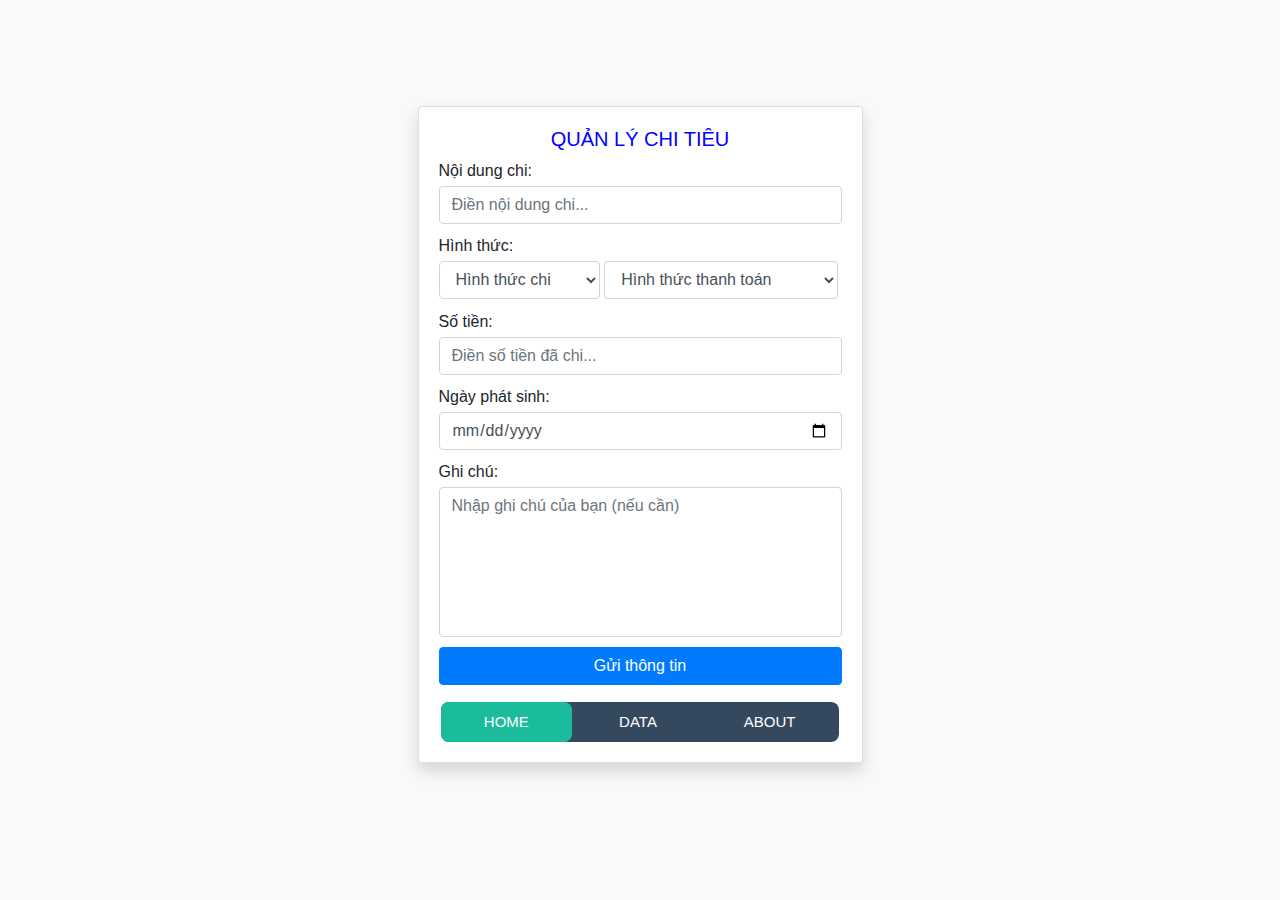
==== commit b04c3309: "Update index.html" ====
--- a/index.html
+++ b/index.html
@@ -1,189 +1,276 @@
 <!DOCTYPE html>
-<html lang="vn">
+<html lang="en">
 <head>
     <meta charset="UTF-8">
     <meta name="viewport" content="width=device-width, initial-scale=1.0">
-    <title>Liên hệ</title>
-    <link rel="stylesheet" href="styles.css"> <!-- Liên kết đến file CSS -->
-    <!-- Nhúng CSS của Bootstrap -->
+    <title>Quản lý chi tiêu cá nhân</title>
+    <!-- Bootstrap MENU CSS -->
+    <link rel="stylesheet" href="menu.css">
+    <!-- Bootstrap CSS -->
     <link href="https://stackpath.bootstrapcdn.com/bootstrap/4.5.2/css/bootstrap.min.css" rel="stylesheet">
-
     <style>
-        /* Thiết lập font-size cho toàn bộ trang */
+
+        /* Thêm CSS tùy chỉnh tại đây nếu cần */
         body {
-            min-height: 100vh;
-            margin: 0;
-            padding: 0;
-            background-color: #f8f9fa;
-            display: flex;
-            justify-content: center;
-            align-items: center;
-            font-size: 16px; /* Đặt kích thước font chữ mong muốn */
-        }
-        /* Định dạng placeholder */
-		    ::placeholder {
+            min-height: 100vh; /* Đảm bảo chiều cao của body ít nhất là 100% chiều cao của viewport */
+			margin: 0;
+			padding: 0;
+			background-color: #f8f9fa; /* Màu nền của trang */
+			display: flex;
+			justify-content: center; /* Căn giữa nội dung theo chiều ngang */
+			align-items: center; /* Căn giữa nội dung theo chiều dọc */
+        }
+
+        /* Định dạng cho input "Ghi chú" */
+        #ghi_chu {
+            text-align: left; /* Canh trái nội dung */
+            height: 150px; /* Chiều cao cố định */
+            overflow-y: auto; /* Cho phép tự động xuống dòng khi đủ chiều cao */
+            resize: none; /* Ngăn chặn thay đổi kích thước của textarea */
+        }
+		
+		/* Điều chỉnh khoảng cách giữa label và input */
+		.form-group label {
+			margin-bottom: 3px; /* Khoảng cách dưới của label */
+			display: block; /* Hiển thị label dưới dạng block để nó nằm trên một dòng riêng */
+		}
+		.form-group input,
+		.form-group select,
+		.form-group textarea {
+        margin-bottom: 1px; /* Khoảng cách dưới của input, select, textarea */
+		}
+		
+		/* Điều chỉnh khoảng cách giữa các form-group */
+		.form-group {
+        margin-bottom: 10px; /* Khoảng cách dưới của mỗi form-group */
+		}
+
+		/* Định dạng placeholder */
+		::placeholder {
         font-size: 14px; /* Cỡ chữ của placeholder */
         }
+
+        /* Thiết lập kích thước chữ mặc định cho các select */
+        select.form-control {
+        font-size: 14px; /* Kích thước chữ mặc định */
+        }
+
+        /* Sử dụng Media Queries để điều chỉnh kích thước chữ cho các kích cỡ màn hình khác nhau */
+        @media screen and (min-width: 992px) {
+        select.form-control {
+            font-size: 16px; /* Kích thước chữ khi màn hình có độ rộng <= 992px */
+            }
+        }
+
+        /* Sử dụng Media Queries để điều chỉnh kích thước chữ của placeholder cho các kích cỡ màn hình khác nhau */
+        @media screen and (min-width: 992px) {
+            ::placeholder {
+                font-size: 16px; /* Cỡ chữ của placeholder khi màn hình có độ rộng lớn hơn hoặc bằng 992px */
+            }
+        }
+        
+        @media screen and (max-width: 576px) {
+        select.form-control {
+            font-size: 14px; /* Kích thước chữ khi màn hình có độ rộng <= 576px */     
+            }
+        }
+
+        
     </style>
-
 </head>
+
+
 <body>
 
-<!-- BEGIN: Content-->
-<div class="content">
-    <!-- Nội dung trang web -->
-    <nav class="navbar navbar-expand-lg navbar-light bg-light">
-    
-<!-- Thanh menu -->
-<div id="menu">
-    <div class="container">
-        <div class="menu-toggle" onclick="toggleMenu()">☰ Menu</div>
-        <div class="menu">
-            <ul>
-                <li><a href="https://bachtoanlx.github.io/ghinhandonghokcn/index.html">Trang chủ</a></li>
-                <li><a href="#">Dữ liệu</a></li>
-                <li><a href="https://bachtoanlx.github.io/ghinhandonghokcn/about.html">Liên hệ</a></li>
-            </ul>
+
+    <div class="container mt-3 mb-5"> <!-- Container Bootstrap -->  
+        <div class="row justify-content-center"> <!-- Row Bootstrap: căn giữa nội dung -->
+            <div class="col-md-5"> <!-- Cột Bootstrap: chiều rộng 41,6% trên màn hình lớn -->
+                <div class="card shadow"> <!-- Thẻ card để bao bọc nội dung --> 
+                    <div class="card-body">
+                        <h5 class="text-center mb-2" style="color: blue;">QUẢN LÝ CHI TIÊU</h5>
+                        <form id="registrationForm" onsubmit="submitForm(); return false;">
+
+                            <div class="form-group">
+                                <label for="Noidungchi">Nội dung chi:</label>
+                                <input type="text" class="form-control" placeholder="Điền nội dung chi..." id="noi_dung_chi" name="noi_dung_chi" required>
+                            </div>
+
+                            <div class="form-group">
+                                <label for="hinh_thuc_chi">Hình thức:</label>
+                                <select class="form-control" id="hinh_thuc_chi" name="hinh_thuc_chi" required style="display: inline-block; width: 40%;">
+                                  <option value="" disabled selected>Hình thức chi</option>
+                                  <option value="Trực tiếp">Trực tiếp</option>
+                                  <option value="Online">Online</option>
+                                  <option value="Khác">Khác</option>
+                                </select>
+                              
+                                <select class="form-control" id="hinh_thuc_tt" name="hinh_thuc_tt" required style="display: inline-block; width: 58%;">
+                                  <option value="" disabled selected>Hình thức thanh toán</option>
+                                  <option value="Tiền mặt">Tiền mặt</option>
+                                  <option value="Thẻ ghi nợ">Thẻ ghi nợ</option>
+                                  <option value="Chuyển khoản">Chuyển khoản</option>
+                                  <option value="Khác">Khác</option>
+                                </select>
+                              </div>
+                              
+            
+                            <div class="form-group">
+                                <label for="Sotien">Số tiền:</label>
+                                <input type="number" class="form-control" placeholder="Điền số tiền đã chi..." id="so_tien" name="so_tien" required>
+                            </div>
+
+                            <div class="form-group">
+                                <label for="Ngayphatsinh">Ngày phát sinh:</label>
+                                <input type="date" class="form-control" placeholder="Ngày phát sinh giao dịch..." id="ngay_phat_sinh" name="ngay_phat_sinh">
+                            </div>
+
+                            <div class="form-group">
+                                <label for="Ghichu">Ghi chú:</label>
+                                <textarea  class="form-control" placeholder="Nhập ghi chú của bạn (nếu cần)" id="ghi_chu" name="ghichu" ></textarea>
+                            </div>
+                        
+                            <div class="form-group text-center">
+                                <button class="btn btn-primary btn-block" id="ss-submit" type="submit">Gửi thông tin</button>
+                            </div>
+
+                            <div id="menu">
+                                <!-- Nội dung của phần bạn muốn áp dụng CSS --> 
+                                <!-- thanh menu -->
+                                <nav>
+                                <a href="https://bachtoanlx.github.io/myweb/index.html">Home</a>
+                                <a href="https://bachtoanlx.github.io/myweb/datatable.html">Data</a>
+                                <a href="https://bachtoanlx.github.io/myweb/about.html">About</a>
+                                <div class="animation start-home"></div>
+                            </nav> 
+                            </div>
+
+                        </form>
+                    </div>
+                </div>
+            </div>
         </div>
     </div>
-</div>
-
-    <a class="navbar-brand" id="navbarTitle" href="#">Giải pháp công nghệ số</a>
-    <ul class="navbar-nav ml-auto">
-        <li class="nav-item" id="loginLogoutButton">
-            <a class="nav-link" href="#" id="loginButton">Đăng nhập</a>
-        </li>
-    </ul>
-</nav>
-
-<div class="container mt-3 mb-3">
-    <!-- Container Bootstrap -->
-    <div class="card shadow">
-        <!-- Thẻ card để bao bọc nội dung -->
-        <div class="app-content content">
-            <div class="content-overlay"></div>
-            <div class="header-navbar-shadow"></div>
-            <div class="content-body">
-                <div id="contact-page" class="container">
-                    <div class="row">
-                        <div class="col">
-                            <br>
-                            <h3 class="text-center">Giải pháp công nghệ tương lai</h3>
-                            <h6 class="text-center">Cung cấp kiến thức nền tảng về Lập trình, Thiết kế Web, Cơ sở dữ liệu...</h6>
-                            <h6 class="text-center">Giúp các bạn có niềm tin, hành trang kiến thức vững vàng trên con đường trở thành Nhà phát triển Phần mềm trong tương lai!</h6>
-                        </div>
-                    </div>
-
-                    <div class="row">
-                        <div class="col col-12 col-sm-12 col-md-3 col-lg-3">
-                            <div class="card">
-                                <div class="card-header">
-                                    <h6>Giới thiệu</h6>
-                                </div>
-                                <div class="card-body">
-                                    <h6 class="mb-3">Họ Tên: Bạch Toàn</h6>
-                                    <div class="mt-0">
-                                        <h6 class="mb-1">Email:</h6>
-                                        <p>
-                                            <a href="mailto:bachtoan.lx@gmail.com">bachtoan.lx@gmail.com</a><br />
-                                        </p>
-                                    </div>
-                                    <div class="mt-0">
-                                        <h6 class="mb-1">Điện thoại:</h6>
-                                        <p>
-                                            <a href="tel:0946000865">0946.000.865</a><br />
-                                        </p>
-                                    </div>
-                                    <div class="mt-0">
-                                        <h6 class="mb-1">Website:</h6>
-                                        <p><a href="https://github.com">https://github.com</a></p>
-                                    </div>
-                                    <div class="mt-0">
-                                        <a href="https://github.com" class="btn btn-sm btn-icon btn-primary p-25"><i class="feather icon-github"></i> Github</a>
-                                        <a href="https://zalo.me/0946000865" class="btn btn-sm btn-icon btn-primary p-25"><i class="feather icon-zalo"></i> Zalo</a>
-                                    </div>
-                                </div>
-                            </div>
-                            <iframe src="https://www.google.com/maps/embed?pb=!1m18!1m12!1m3!1d11102.003218111298!2d105.48061725918508!3d10.329807953325497!2m3!1f0!2f0!3f0!3m2!1i1024!2i768!4f13.1!3m3!1m2!1s0x310a7349424279e9%3A0x89fe651f8ec11012!2zTmjDoCBCw6FuaCBNw6w!5e0!3m2!1svi!2s!4v1714804647365!5m2!1svi!2s"
-                                    width="100%" height="600" frameborder="0" style="border:0" allowfullscreen></iframe>
-                        </div>
-                        <div class="col col-12 col-sm-12 col-md-9 col-lg-9">
-                            <div class="row">
-                                <div class="col">
-                                    <div class="cover-container">
-                                        <img class="img-fluid bg-cover rounded-0 w-100" src="https://github.com/bachtoanlx/myweb/assets/167489931/55866bf2-38a4-4b3d-9fef-c073133ccaa8" alt="Nhà Bánh Mì">
-                                    </div>
-                                </div>
-                            </div>
-
-                            <section class="multiple-validation">
-                                <div class="row">
-                                    <div class="col-md-12">
-                                        <div class="card">
-                                            <div class="card-header">
-                                                <h5 class="card-title">Gởi lời nhắn đến chúng tôi:</h5>
-                                            </div>
-                                            <div class="card-content">
-                                                <div class="card-body">
-                                                    <form class="form-horizontal" method="post" action="https://" novalidate>
-                                                        <input type="hidden" name="_token" value="xyz">
-                                                        <div class="row">
-                                                            <div class="col-sm-12">
-                                                                <div class="form-group">
-                                                                    <div class="controls">
-                                                                        <input type="text" name="name" class="form-control" placeholder="Họ tên của bạn" required
-                                                                               data-validation-required-message="Vui lòng nhập Họ tên" autofocus="autofocus">
-                                                                    </div>
-                                                                </div>
-                                                            </div>
-                                                            <div class="col-sm-6">
-                                                                <div class="form-group">
-                                                                    <div class="controls">
-                                                                        <input type="email" name="email" class="form-control" placeholder="Địa chỉ Email của bạn" required
-                                                                               data-validation-required-message="Vui lòng nhập Địa chỉ Email">
-                                                                    </div>
-                                                                </div>
-                                                            </div>
-                                                            <div class="col-sm-6">
-                                                                <div class="form-group">
-                                                                    <div class="controls">
-                                                                        <input type="text" name="phone" class="form-control" placeholder="Số điện thoại" required
-                                                                               data-validation-required-message="Vui lòng để lại số điện thoại để chúng tôi tiện liên hệ">
-                                                                    </div>
-                                                                </div>
-                                                            </div>
-                                                            <div class="col-sm-12">
-                                                                <div class="form-group">
-                                                                    <div class="controls">
-                                                                        <textarea name="message" class="form-control" placeholder="Nhập lời nhắn của bạn" rows="6" required
-                                                                                  data-validation-required-message="Vui lòng nhập lời nhắn của bạn. Sau khi nhận được thông tin, chúng tôi sẽ liên hệ lại bạn trong thời gian sớm nhất."></textarea>
-                                                                    </div>
-                                                                </div>
-                                                            </div>
-                                                        </div>
-                                                        <button type="submit" class="btn btn-primary">Gởi lời nhắn</button>
-                                                    </form>
-                                                </div>
-                                            </div>
-                                        </div>
-                                    </div>
-                                </div>
-                            </section>
-                        </div>
-                    </div>
-            
-                </div>
-            </div>
-        </div>
-    </div>
-</div>
-<!-- Bootstrap JS và jQuery (cần thiết cho Bootstrap) -->
-<script src="https://code.jquery.com/jquery-3.5.1.min.js"></script>
+
+<!-- Bootstrap JS và các thư viện khác -->
+<script src="https://code.jquery.com/jquery-3.5.1.slim.min.js"></script>
 <script src="https://cdn.jsdelivr.net/npm/@popperjs/core@2.5.4/dist/umd/popper.min.js"></script>
 <script src="https://stackpath.bootstrapcdn.com/bootstrap/4.5.2/js/bootstrap.min.js"></script>
 
-<script src="script.js"></script> <!-- Liên kết đến file JavaScript -->
-
+<script>
+// Hàm xử lý khi submit form
+function submitForm() {
+    // Hiển thị modal loading
+    $('#loadingModal').modal('show');
+
+    var noi_dung_chi = document.getElementById('noi_dung_chi').value;
+    var hinh_thuc_chi = document.getElementById('hinh_thuc_chi').value;
+    var hinh_thuc_tt = document.getElementById('hinh_thuc_tt').value;
+    var so_tien = document.getElementById('so_tien').value;
+    var ngay_phat_sinh = document.getElementById('ngay_phat_sinh').value || getCurrentDate();
+    var ghi_chu = document.getElementById('ghi_chu').value;
+
+    if (!noi_dung_chi || !hinh_thuc_chi || !hinh_thuc_tt || !so_tien) {
+        $('#errorModal').modal('show'); // Hiển thị modal lỗi
+        $('#loadingModal').modal('hide'); // Ẩn modal loading
+        return;
+    }
+
+    var formData = {
+        noi_dung_chi: noi_dung_chi,
+        hinh_thuc_chi: hinh_thuc_chi,
+        hinh_thuc_tt: hinh_thuc_tt,
+        so_tien: so_tien,
+        ngay_phat_sinh: ngay_phat_sinh,
+        ghi_chu: ghi_chu
+    };
+
+    console.log(formData);
+
+    fetch('https://script.google.com/macros/s/AKfycbzJI-iqo9UcL854_1yqWVZwP2hpHtPCdZ2r0AMEBykjgz6Kp2QeU3jSshLGypCGWMjU/exec', {
+        method: 'POST',
+        body: JSON.stringify(formData)
+    })
+    .then(response => response.json())
+    .then(data => {
+        console.log(data);
+        if (data.result === 'success') {
+            // Hiển thị modal thành công
+            $('#successModal').modal('show');
+
+            // Tự động đóng modal sau 3 giây
+            setTimeout(function () {
+                $('#successModal').modal('hide');
+            }, 3000);
+
+            // Reset form
+            document.getElementById('registrationForm').reset();
+        } else {
+            // Hiển thị modal lỗi
+            $('#errorModal').modal('show');
+        }
+    })
+    .catch(error => {
+        console.error('Đã xảy ra lỗi:', error);
+        $('#errorModal').modal('show'); // Hiển thị modal lỗi
+    })
+    .finally(() => {
+        // Ẩn modal loading sau khi hoàn thành
+        $('#loadingModal').modal('hide');
+    });
+}
+
+
+// ĐỊNH NGHĨA HÀM ĐỂ VIẾT HOA CHỮ CÁI ĐẦU CỦA CHUỖI
+        function capitalizeFirstLetter(str) {
+            return str.charAt(0).toUpperCase() + str.slice(1);
+        }
+
+        // Lắng nghe sự kiện khi người dùng nhập liệu vào trường input
+        document.addEventListener('DOMContentLoaded', function() {
+            var inputField = document.getElementById('noi_dung_chi');
+
+            inputField.addEventListener('input', function() {
+                // Lấy giá trị nhập vào từ trường input
+                var inputValue = inputField.value;
+
+                // Chuyển đổi chuỗi thành dạng viết hoa chữ cái đầu
+                var capitalizedValue = capitalizeFirstLetter(inputValue);
+
+                // Đặt lại giá trị đã chuyển đổi vào trường input
+                inputField.value = capitalizedValue;
+            });
+        });
+
+// HÀM LẤY NGÀY HIỆN TẠI DƯỚI DẠNG CHUỖI YYYY-MM-DD
+function getCurrentDate() {
+    var today = new Date();
+    var year = today.getFullYear();
+    var month = ('0' + (today.getMonth() + 1)).slice(-2); // Tháng đếm từ 0, cần cộng thêm 1 và format về dạng 2 chữ số
+    var day = ('0' + today.getDate()).slice(-2); // Ngày format về dạng 2 chữ số
+    return year + '-' + month + '-' + day;
+}
+
+function setMaxDateForNgayPhatSinh() {
+    var today = new Date();
+    var year = today.getFullYear();
+    var month = ('0' + (today.getMonth() + 1)).slice(-2); // Tháng đếm từ 0, cần cộng thêm 1 và format về dạng 2 chữ số
+    var day = ('0' + today.getDate()).slice(-2); // Ngày format về dạng 2 chữ số
+
+    var maxDate = year + '-' + month + '-' + day;
+
+    // Đặt thuộc tính max cho input ngày phat sinh 
+    document.getElementById('ngay_phat_sinh').setAttribute('max', maxDate);
+}
+
+// Gọi hàm setMaxDateForNgayPhatSinh() khi tài liệu được tải
+document.addEventListener('DOMContentLoaded', function() {
+    setMaxDateForNgayPhatSinh();
+});
+
+
+
+</script>
 <!-- CÁC MODAL THÔNG BÁO KHI GỬI DỮ LIỆU -->
 <!-- Modal Thành công -->
 <div class="modal fade" id="successModal" tabindex="-1" role="dialog" aria-labelledby="successModalLabel" aria-hidden="true">
@@ -199,6 +286,9 @@
         </div>
     </div>
 </div>
+
+
+
 
 <!-- Modal Lỗi -->
 <div class="modal fade" id="errorModal" tabindex="-1" role="dialog" aria-labelledby="errorModalLabel" aria-hidden="true">
@@ -219,7 +309,6 @@
         </div>
     </div>
 </div>
-
 <!-- Modal Loading khi đang gửi dữ liệu-->
 <div class="modal" id="loadingModal" tabindex="-1" role="dialog" aria-labelledby="loadingModalLabel" aria-hidden="true">
     <div class="modal-dialog modal-dialog-centered" role="document">
@@ -234,52 +323,6 @@
     </div>
 </div>
 
-<!-- Modal Đăng nhập -->
-    <div class="modal fade" id="loginModal" tabindex="-1" role="dialog" aria-labelledby="loginModalLabel" aria-hidden="true">
-        <div class="modal-dialog" role="document">
-            <div class="modal-content">
-                <div class="modal-header">
-                    <h5 class="modal-title" id="loginModalLabel">Đăng nhập</h5>
-                    <button type="button" class="close" data-dismiss="modal" aria-label="Close">
-                        <span aria-hidden="true">&times;</span>
-                    </button>
-                </div>
-                <div class="modal-body">
-                    <form id="loginFormElement">
-                        <div class="form-group">
-                            <label for="username">Tên đăng nhập:</label>
-                            <input type="text" class="form-control" id="username" name="username">
-                        </div>
-                        <div class="form-group">
-                            <label for="password">Mật khẩu:</label>
-                            <input type="password" class="form-control" id="password" name="password">
-                        </div>
-                    </form>
-                </div>
-                <div class="modal-footer">
-                    <button type="button" class="btn btn-secondary" data-dismiss="modal">Đóng</button>
-                    <button type="button" class="btn btn-primary" id="loginSubmitButton">Đăng nhập</button>
-                </div>
-            </div>
-        </div>
-    </div>
-    
-<!-- Modal Đăng Xuất Thành Công -->
-<div class="modal fade" id="logoutSuccessModal" tabindex="-1" aria-labelledby="logoutSuccessModalLabel" aria-hidden="true">
-    <div class="modal-dialog">
-      <div class="modal-content">
-        <div class="modal-header">
-          <h5 class="modal-title" id="logoutSuccessModalLabel">Thông báo</h5>
-          <button type="button" class="close" data-dismiss="modal" aria-label="Close">
-        </div>
-        <div class="modal-body">
-          Đăng xuất thành công!
-        </div>
-        <div class="modal-footer">
-            <button type="button" class="btn btn-secondary" data-dismiss="modal">Đóng</button>
-        </div>
-      </div>
-    </div>
-  </div>
+
 </body>
 </html>
--- a/menu.css
+++ b/menu.css
@@ -0,0 +1,87 @@
+#menu {
+nav {
+	margin: 17px auto 0;
+	position: relative;
+	width: 99%;
+	height: 40px;
+	background-color: #34495e;
+	border-radius: 8px;
+	font-size: 0;
+}
+nav a {
+	line-height: 40px;
+	height: 100%;
+	font-size: 15px;
+	display: inline-block;
+	position: relative;
+	z-index: 1;
+	text-decoration: none;
+	text-transform: uppercase;
+	text-align: center;
+	color: white;
+	cursor: pointer;
+}
+nav .animation {
+	position: absolute;
+	height: 100%;
+	top: 0;
+	z-index: 0;
+	transition: all .5s ease 0s;
+	border-radius: 8px;
+}
+a:nth-child(1) {
+	width: 33%;
+}
+a:nth-child(2) {
+	width: 33%;
+}
+a:nth-child(3) {
+	width: 33%;
+}
+
+nav .start-home, a:nth-child(1):hover~.animation {
+	width: 33%;
+	left: 0%;
+	background-color: #1abc9c;
+}
+nav .start-Data, a:nth-child(2):hover~.animation {
+	width: 33%;
+	left: 33%;
+	background-color: #e74c3c;
+}
+nav .start-About, a:nth-child(3):hover~.animation {
+	width: 33%;
+	left: 67%;
+	background-color: #3498db;
+}
+
+
+body {
+	font-size: 12px;
+	font-family: sans-serif;
+	background: #2c3e50;
+}
+h1 {
+	text-align: center;
+	margin: 40px 0 40px;
+	text-align: center;
+	font-size: 30px;
+	color: #ecf0f1;
+	text-shadow: 2px 2px 4px #000000;
+	font-family: 'Cherry Swash', cursive;
+}
+
+p {
+    position: absolute;
+    bottom: 20px;
+    width: 100%;
+    text-align: center;
+    color: #ecf0f1;
+    font-family: 'Cherry Swash',cursive;
+    font-size: 16px;
+}
+
+span {
+    color: #2BD6B4;
+}
+}
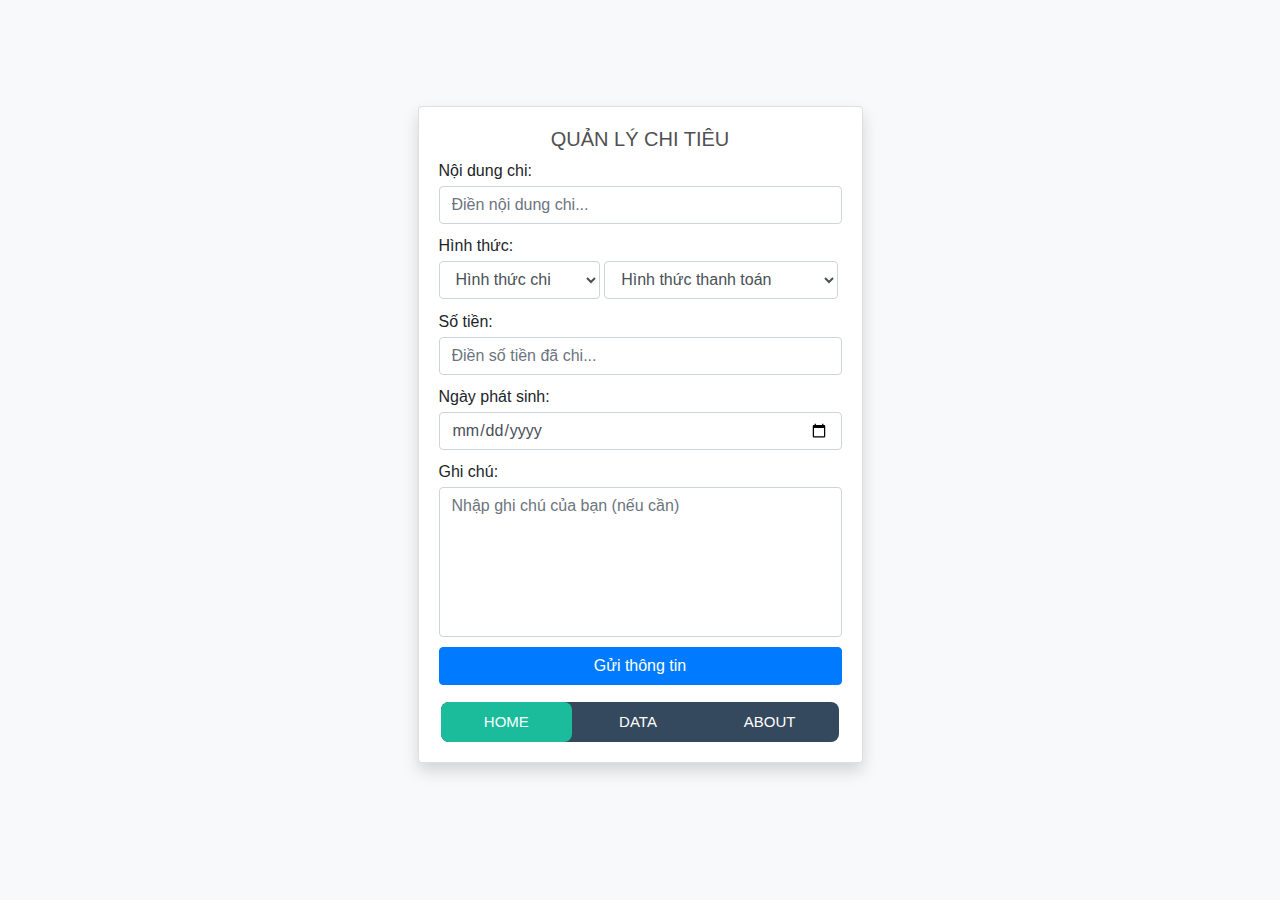
==== commit 4c12a44e: "Add files via upload" ====
--- a/index.html
+++ b/index.html
@@ -73,22 +73,16 @@
         select.form-control {
             font-size: 14px; /* Kích thước chữ khi màn hình có độ rộng <= 576px */     
             }
-        }
-
-        
+        }     
     </style>
 </head>
-
-
 <body>
-
-
     <div class="container mt-3 mb-5"> <!-- Container Bootstrap -->  
         <div class="row justify-content-center"> <!-- Row Bootstrap: căn giữa nội dung -->
             <div class="col-md-5"> <!-- Cột Bootstrap: chiều rộng 41,6% trên màn hình lớn -->
                 <div class="card shadow"> <!-- Thẻ card để bao bọc nội dung --> 
                     <div class="card-body">
-                        <h5 class="text-center mb-2" style="color: blue;">QUẢN LÝ CHI TIÊU</h5>
+                        <h5 class="text-center mb-2" style="color: rgb(80, 80, 82);">QUẢN LÝ CHI TIÊU</h5>
                         <form id="registrationForm" onsubmit="submitForm(); return false;">
 
                             <div class="form-group">
@@ -151,9 +145,11 @@
             </div>
         </div>
     </div>
+    <!-- Chèn các modal từ modals.html -->
+    <div id="modals-container"></div>
 
 <!-- Bootstrap JS và các thư viện khác -->
-<script src="https://code.jquery.com/jquery-3.5.1.slim.min.js"></script>
+<script src="https://code.jquery.com/jquery-3.5.1.min.js"></script>
 <script src="https://cdn.jsdelivr.net/npm/@popperjs/core@2.5.4/dist/umd/popper.min.js"></script>
 <script src="https://stackpath.bootstrapcdn.com/bootstrap/4.5.2/js/bootstrap.min.js"></script>
 
@@ -177,6 +173,7 @@
     }
 
     var formData = {
+        sheetName: 'Sheet1',
         noi_dung_chi: noi_dung_chi,
         hinh_thuc_chi: hinh_thuc_chi,
         hinh_thuc_tt: hinh_thuc_tt,
@@ -198,10 +195,10 @@
             // Hiển thị modal thành công
             $('#successModal').modal('show');
 
-            // Tự động đóng modal sau 3 giây
+            // Tự động đóng modal sau 2 giây
             setTimeout(function () {
                 $('#successModal').modal('hide');
-            }, 3000);
+            }, 2000);
 
             // Reset form
             document.getElementById('registrationForm').reset();
@@ -267,62 +264,15 @@
 document.addEventListener('DOMContentLoaded', function() {
     setMaxDateForNgayPhatSinh();
 });
-
+                // Tải nội dung từ modals.html và chèn vào trang hiện tại
+                $(document).ready(function() {
+                    $('#modals-container').load('modals.html', function() {
+                        // Sau khi modals.html được tải và chèn vào DOM, tải script liên quan đến modal
+                        //$.getScript('modals_dangnhap.js');
+                    });
+                });
 
 
 </script>
-<!-- CÁC MODAL THÔNG BÁO KHI GỬI DỮ LIỆU -->
-<!-- Modal Thành công -->
-<div class="modal fade" id="successModal" tabindex="-1" role="dialog" aria-labelledby="successModalLabel" aria-hidden="true">
-    <div class="modal-dialog" role="document">
-        <div class="modal-content">
-            <div class="modal-body text-center">
-                <p class="text-success"><i class="fas fa-check-circle fa-3x mb-3"></i></p>
-                <p class="mb-0"><strong>Ghi nhận thành công!</strong></p>
-            </div>
-            <div class="modal-footer">
-                <button type="button" class="btn btn-primary btn-block" data-dismiss="modal">Đóng</button>
-            </div>
-        </div>
-    </div>
-</div>
-
-
-
-
-<!-- Modal Lỗi -->
-<div class="modal fade" id="errorModal" tabindex="-1" role="dialog" aria-labelledby="errorModalLabel" aria-hidden="true">
-    <div class="modal-dialog" role="document">
-        <div class="modal-content">
-            <div class="modal-header">
-                <h5 class="modal-title" id="errorModalLabel">Lỗi!</h5>
-                <button type="button" class="close" data-dismiss="modal" aria-label="Close">
-                    <span aria-hidden="true">&times;</span>
-                </button>
-            </div>
-            <div class="modal-body">
-                Ghi nhận thất bại. Vui lòng thử lại.
-            </div>
-            <div class="modal-footer">
-                <button type="button" class="btn btn-secondary" data-dismiss="modal">Đóng</button>
-            </div>
-        </div>
-    </div>
-</div>
-<!-- Modal Loading khi đang gửi dữ liệu-->
-<div class="modal" id="loadingModal" tabindex="-1" role="dialog" aria-labelledby="loadingModalLabel" aria-hidden="true">
-    <div class="modal-dialog modal-dialog-centered" role="document">
-        <div class="modal-content">
-            <div class="modal-body text-center">
-                <div class="spinner-border text-primary" role="status">
-                    <span class="sr-only">Loading...</span>
-                </div>
-                <p class="mt-2">Đang gửi dữ liệu...</p>
-            </div>
-        </div>
-    </div>
-</div>
-
-
 </body>
-</html>
+</html>--- a/menu.css
+++ b/menu.css
@@ -84,4 +84,4 @@
 span {
     color: #2BD6B4;
 }
-}
+}